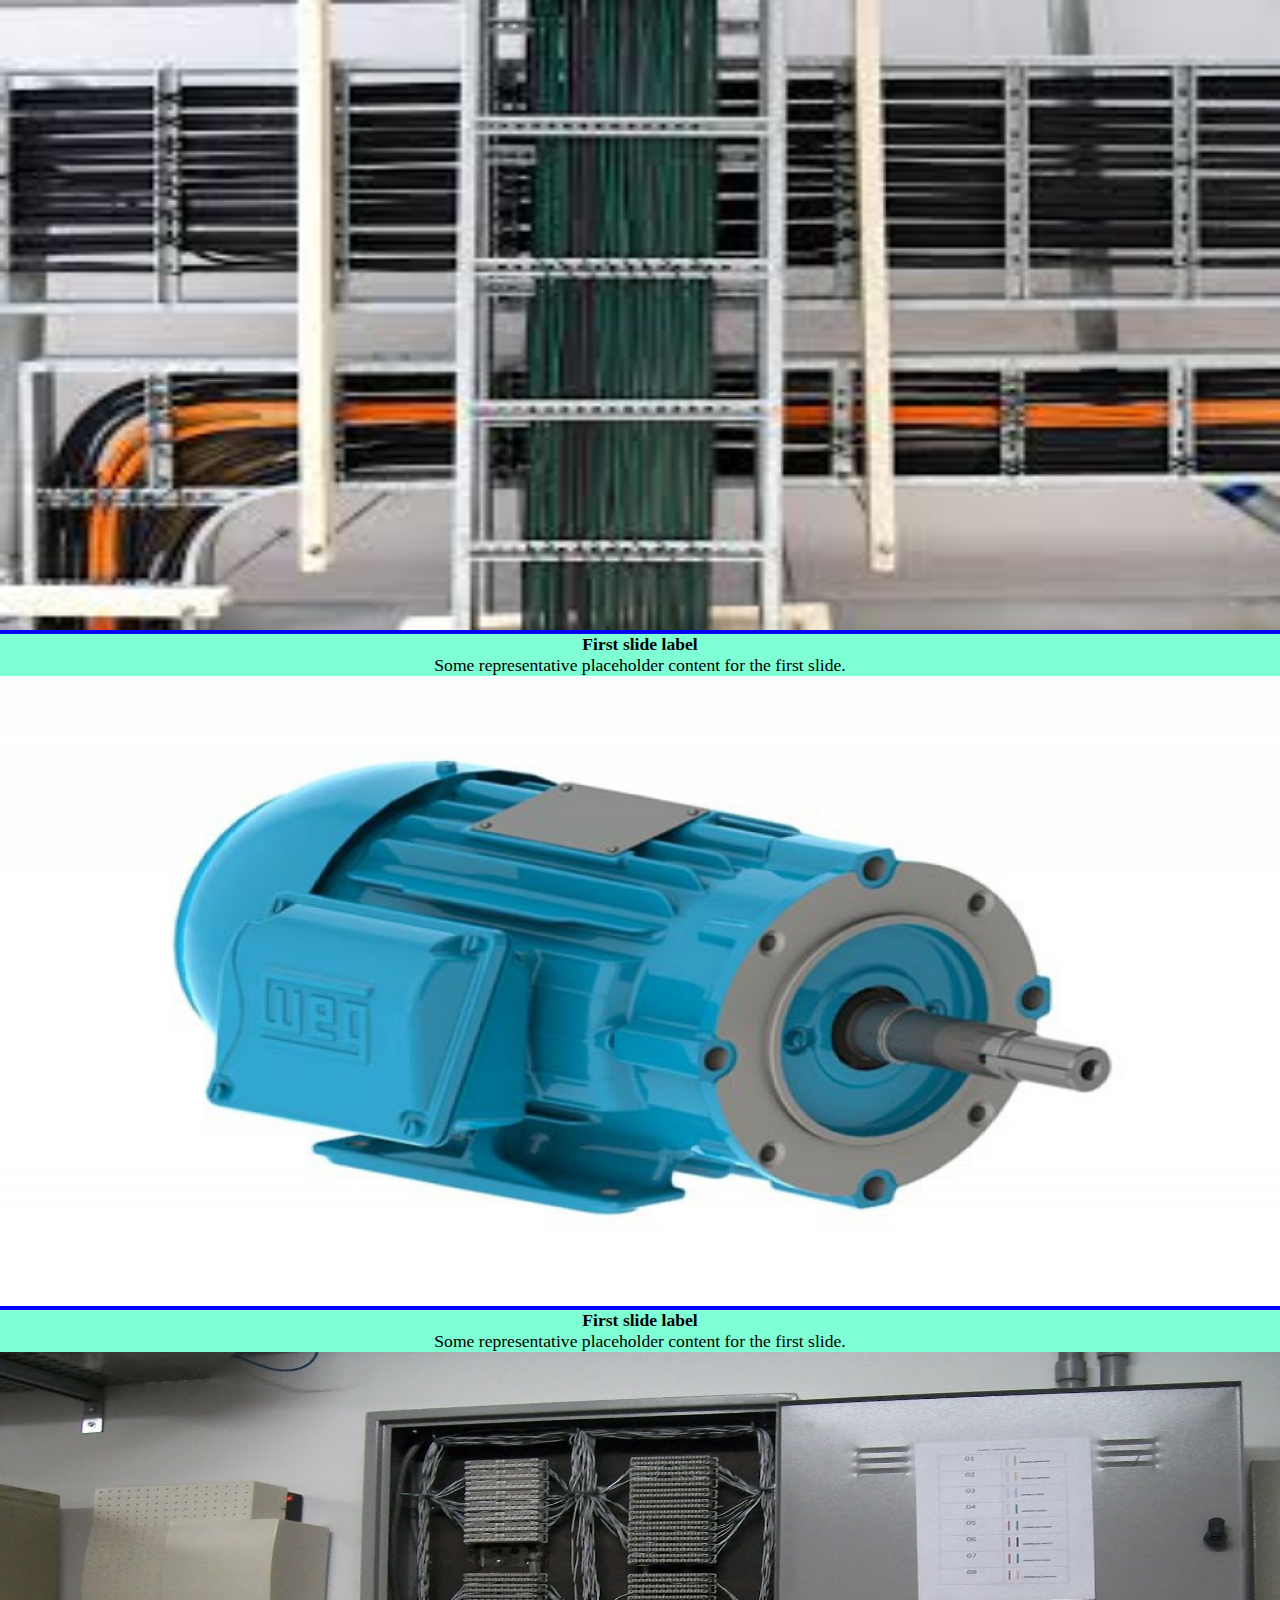
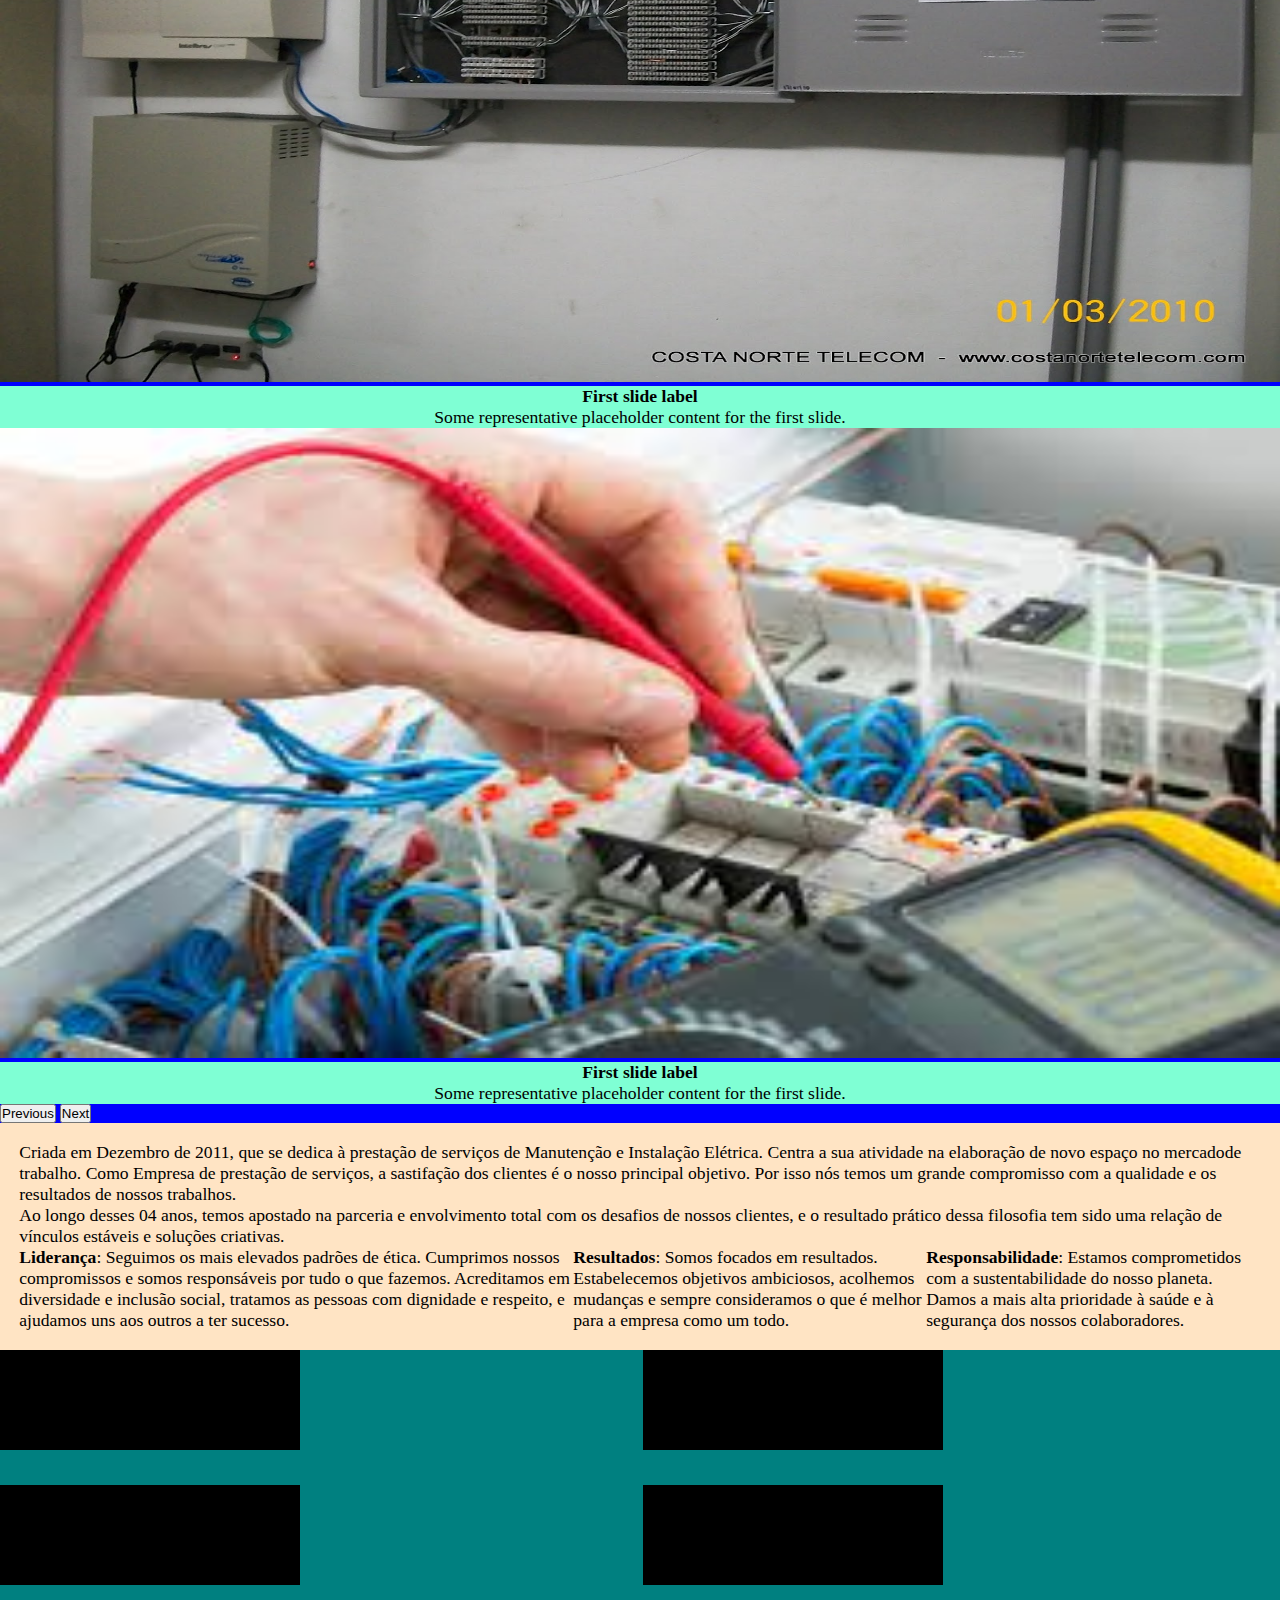
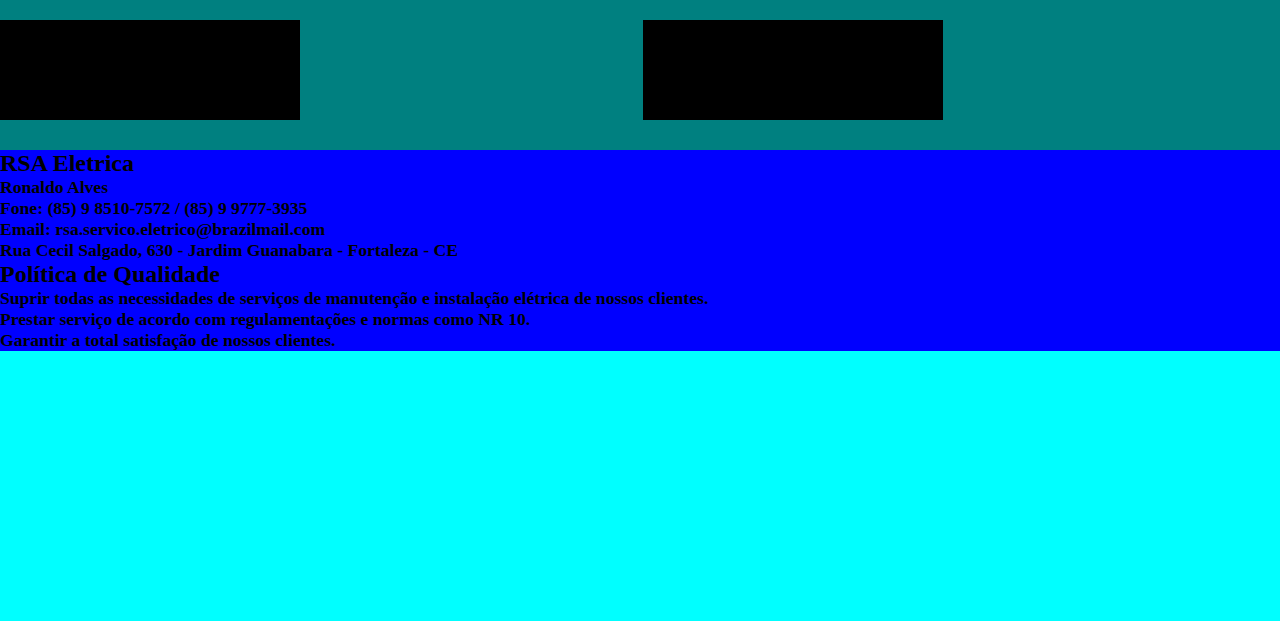
==== index.html @ d90d42c2 "Sessões 'quem nos somos' 'paineis de serviço' e 'sessão de contatos' criada" ====
<!DOCTYPE html>
<html lang="pt-BR">

<head>
    <meta charset="UTF-8">
    <meta name="viewport" content="width=device-width, initial-scale=1.0">
    <meta name="keywords" content="RSA Eletrica">

    <!--- LINK -->
    <link href="https://cdn.jsdelivr.net/npm/bootstrap@5.0.2/dist/css/bootstrap.min.css" rel="stylesheet"
        integrity="sha384-EVSTQN3/azprG1Anm3QDgpJLIm9Nao0Yz1ztcQTwFspd3yD65VohhpuuCOmLASjC" crossorigin="anonymous">
        <link rel="stylesheet" href="./sent/css/style.css">
    <title>RSA Eletrica</title>
</head>

<body>
    <!-- Parte do Cawan -->
    <header></header>

    <main class="main">
        <section id="carousel-main">
            <div id="carouselExampleControls" class="carousel slide" data-bs-ride="carousel">
                <div class="carousel-inner">
                    <div class="carousel-item active">
                        <img src="./imagens/infra estrutura.jpeg" alt="...">
                        <div class="caption-img">
                            <h5>First slide label</h5>
                            <p>Some representative placeholder content for the first slide.</p>
                        </div>
                    </div>
                    <div class="carousel-item">
                        <img src="./imagens/motor eletrico.jpg" alt="...">
                        <div class="caption-img">
                            <h5>First slide label</h5>
                            <p>Some representative placeholder content for the first slide.</p>
                        </div>
                    </div>
                    <div class="carousel-item">
                        <img src="./imagens/quadro de telefonia.jpg" alt="...">
                        <div class="caption-img">
                            <h5>First slide label</h5>
                            <p>Some representative placeholder content for the first slide.</p>
                        </div>
                    </div>
                    <div class="carousel-item">
                        <img src="./imagens/instalação.jpeg" alt="...">
                        <div class="caption-img">
                            <h5>First slide label</h5>
                            <p>Some representative placeholder content for the first slide.</p>
                        </div>
                    </div>
                </div>
                <button class="carousel-control-prev" type="button" data-bs-target="#carouselExampleControls"
                    data-bs-slide="prev">
                    <span class="carousel-control-prev-icon" aria-hidden="true"></span>
                    <span class="visually-hidden">Previous</span>
                </button>
                <button class="carousel-control-next" type="button" data-bs-target="#carouselExampleControls"
                    data-bs-slide="next">
                    <span class="carousel-control-next-icon" aria-hidden="true"></span>
                    <span class="visually-hidden">Next</span>
                </button>
            </div>
        </section>

        <section id="history-section">
            <div class="text-history">
                <p class="p">Criada em Dezembro de 2011, que se dedica à prestação de serviços de Manutenção e
                    Instalação Elétrica. Centra a sua atividade na elaboração de novo espaço no mercadode trabalho. Como
                    Empresa de prestação de serviços, a sastifação dos clientes é o nosso principal objetivo. Por isso
                    nós temos um grande compromisso com a qualidade e os resultados de nossos trabalhos.</p>
                <p class="p">Ao longo desses 04 anos, temos apostado na parceria e envolvimento total com os desafios de
                    nossos clientes, e o resultado prático dessa filosofia tem sido uma relação de vínculos estáveis e
                    soluções criativas.</p>
            </div>
            <div class="text-values">
                <p class="p"><b>Liderança</b>: Seguimos os mais elevados padrões de ética. Cumprimos nossos compromissos
                    e somos responsáveis por tudo o que fazemos. Acreditamos em diversidade e inclusão social, tratamos
                    as pessoas com dignidade e respeito, e ajudamos uns aos outros a ter sucesso.</p>
                <p class="p"><b>Resultados</b>: Somos focados em resultados. Estabelecemos objetivos ambiciosos,
                    acolhemos mudanças e sempre consideramos o que é melhor para a empresa como um todo.</p>
                <p class="p"><b>Responsabilidade</b>: Estamos comprometidos com a sustentabilidade do nosso planeta.
                    Damos a mais alta prioridade à saúde e à segurança dos nossos colaboradores.</p>
            </div>
        </section>

        <section id="section_services">
            <div class="grids">
                <div class="um"></div>
                <div class="dois"></div>
                <div class="tres"></div>
                <div class="quatro"></div>
                <div class="cinco"></div>
                <div class="seis"></div>
            </div>
        </section>

        <section id="section_contact">
            <div class="div_ceo">
                <h4 class="h4">RSA Eletrica</h4>
                <h5 class="h5">Ronaldo Alves</h5>
                <h5 class="h5">Fone: (85) 9 8510-7572 / (85) 9 9777-3935</h5>
                <h5 class="h5">Email: rsa.servico.eletrico@brazilmail.com</h5>
            </div>

            <div class="div_locale">
                <h5 class="h5">Rua Cecil Salgado, 630 - Jardim Guanabara - Fortaleza - CE</h5>
            </div>

            <div class="div_quality_term">
                <h4 class="h4">Política de Qualidade</h4>
                <h5 class="h5">Suprir todas as necessidades de serviços de manutenção e instalação elétrica de nossos clientes.</h5>
                <h5 class="h5">Prestar serviço de acordo com regulamentações e normas como NR 10.</h5>
                <h5 class="h5">Garantir a total satisfação de nossos clientes.</h5>
            </div>
        </section>

    </main>

    <footer></footer>
    <script src="https://cdn.jsdelivr.net/npm/bootstrap@5.0.2/dist/js/bootstrap.bundle.min.js"
        integrity="sha384-MrcW6ZMFYlzcLA8Nl+NtUVF0sA7MsXsP1UyJoMp4YLEuNSfAP+JcXn/tWtIaxVXM"
        crossorigin="anonymous"></script>
    <script src="./sent/js/setup.js"></script>
</body>

</html>
---- sent/css/style.css ----
*{
    padding: 0;
    margin: 0;
    box-sizing: border-box;
}

/* CSS GLOBAL */
h1{font-size: 4em;}
h2{font-size: 3em;}
h3{font-size: 2em;}
h4{font-size: 1.5em;}
h5{font-size: 1.1em;}
p{font-size: 1.1em;}

/* TAGS */

body{
    height: auto;
    background-color: blue;
}

.main{
    height: auto;
    width: 100%;

}

.main #carousel-main .carousel-item img{
    height: 70vh;
    width: 100%;
}

.main #carousel-main .carousel-item .caption-img{
    text-align: center;
    color: black;
    background-color: aquamarine;
}

.main #history-section{
    margin-top: 0,5%;
    padding: 1.5%;
    width: 100%;
    background-color: bisque;
}

.main #history-section .text-values{
    width: 100%;
    display: flex;
    flex-direction: row;

}

#section_services{
    width: 100%;
    display: flex;
    justify-content: center;
    align-items: center;
}

#section_services .grids{
    height: 400px;
    width: 100%;
    background-color: teal;
    display: grid;
    grid-gap: 5px;
    grid-template: repeat(2, auto) / repeat(2, auto);
}

#section_services div{
    height: 100px;
    width: 300px;
    background-color: black;
}

footer{
    height: 30vh;
    width: 100%;
    background-color: aqua;
}
/* ANIMAÇÃO */
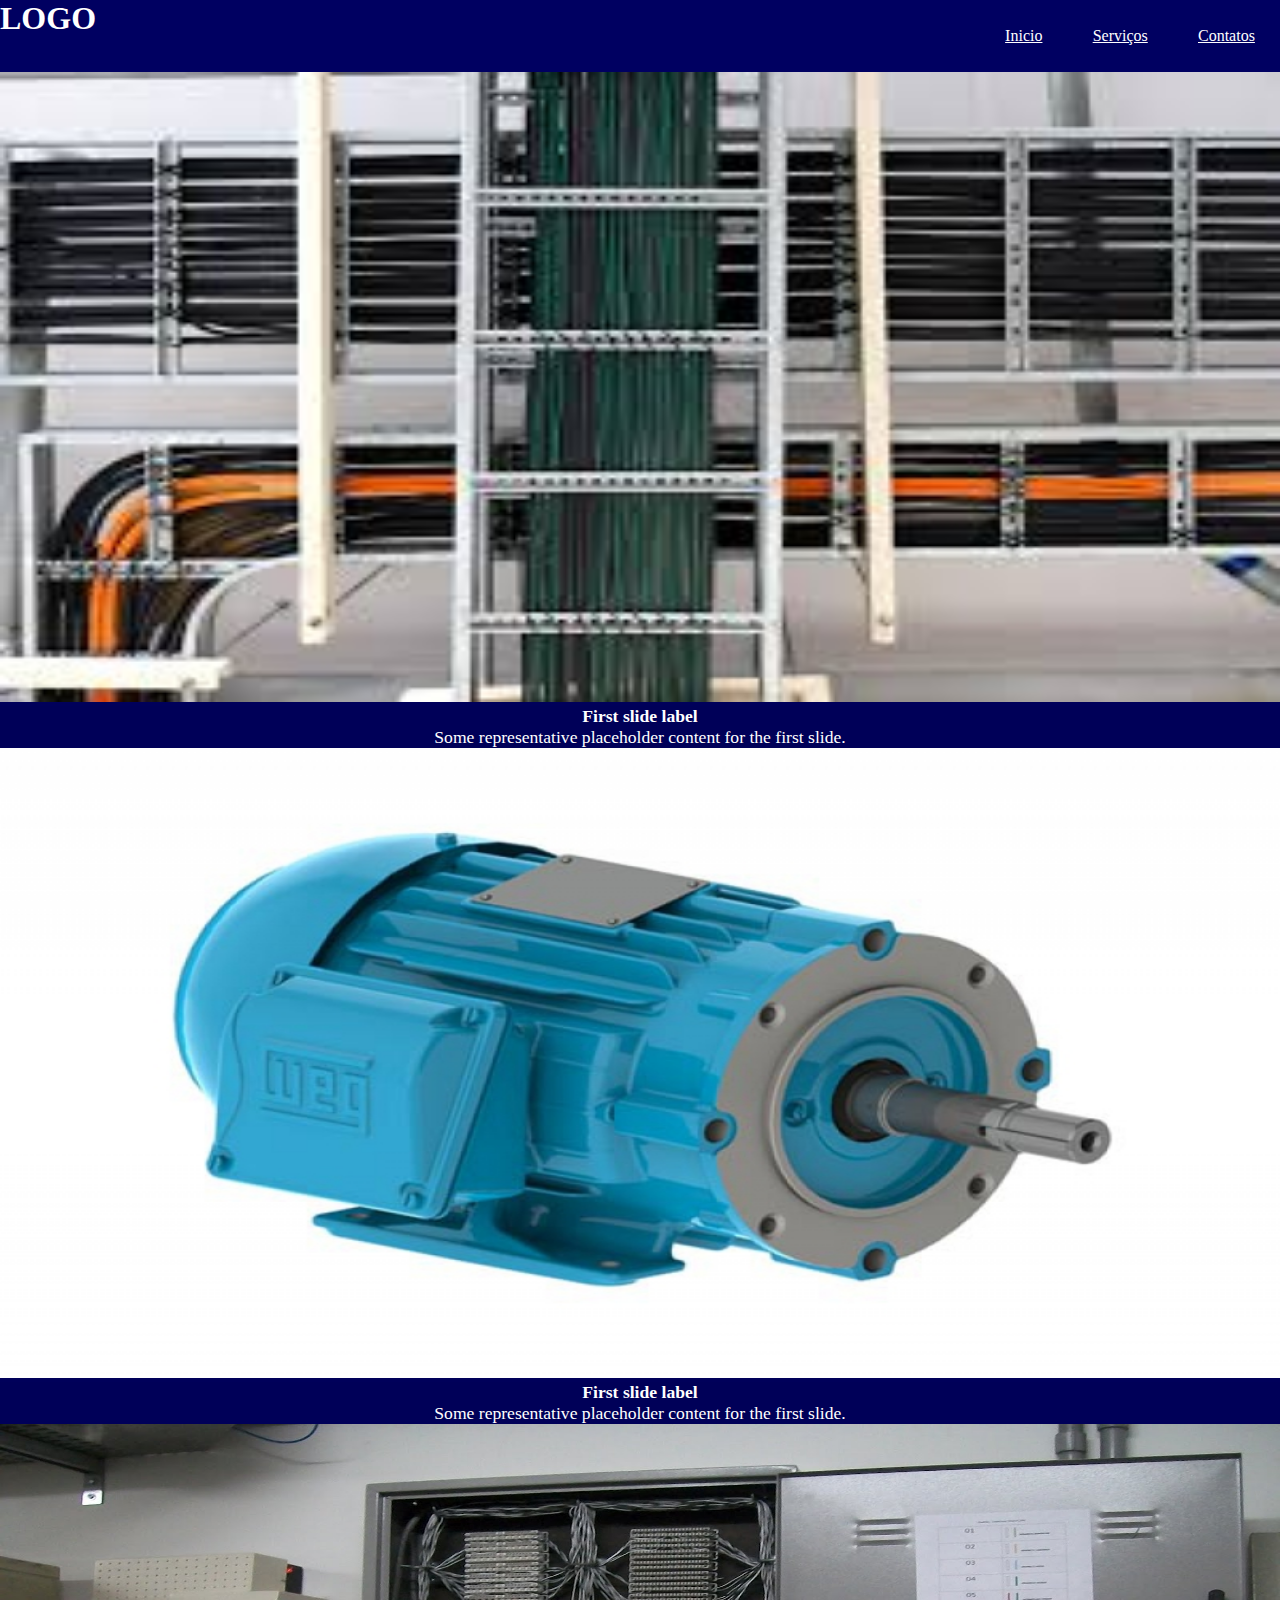
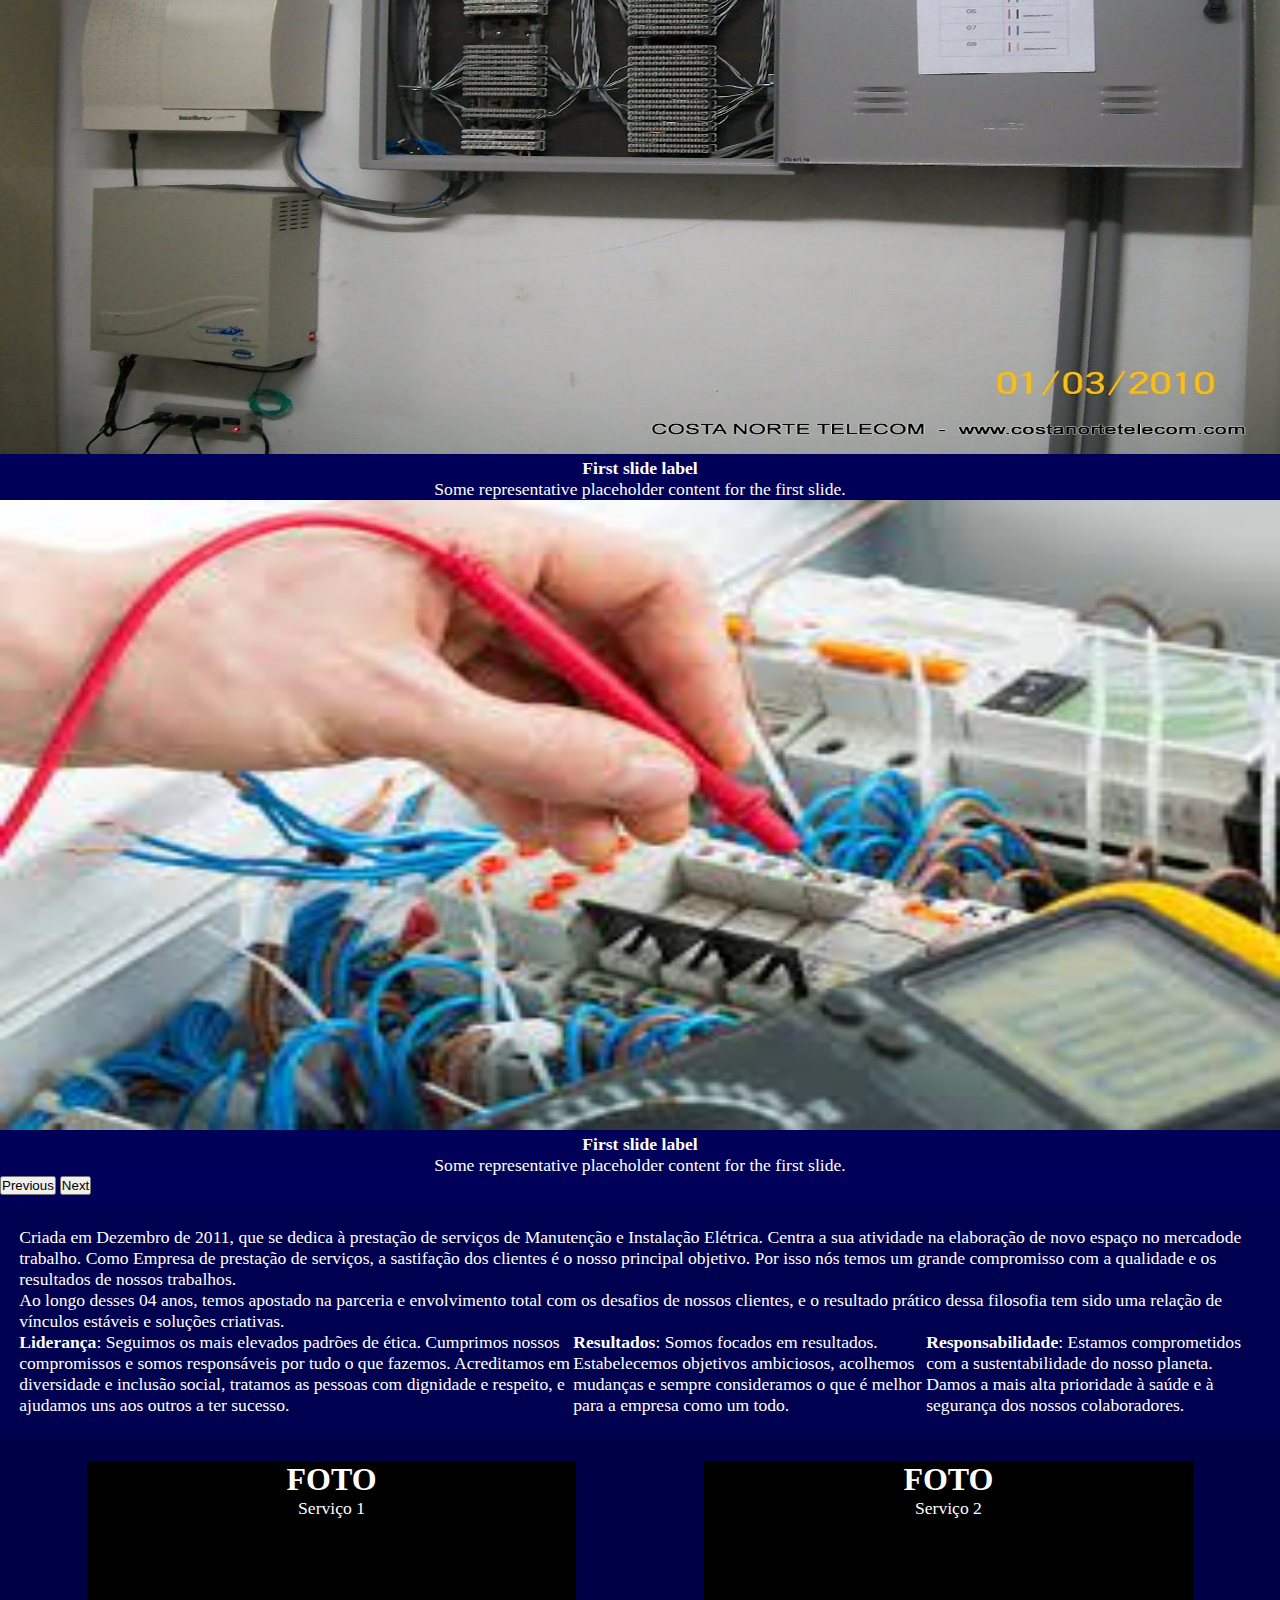
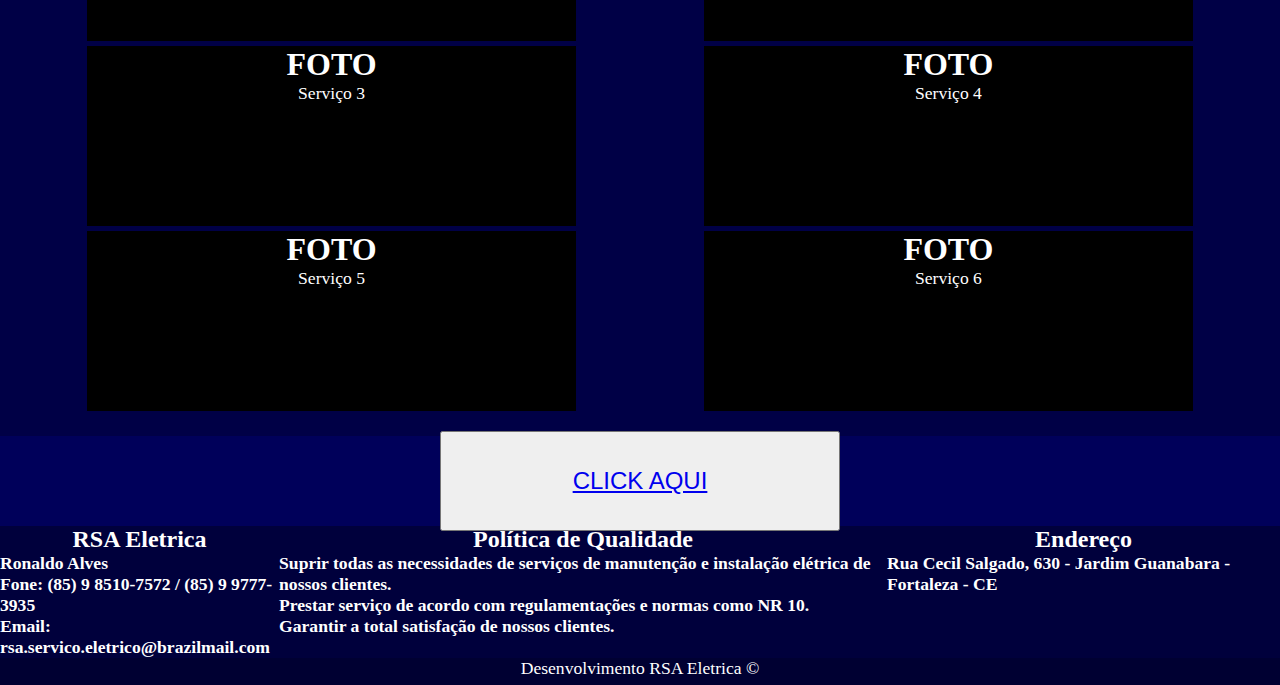
==== commit a2b5bbca: "Ajustes geral na pagina" ====
--- a/index.html
+++ b/index.html
@@ -15,9 +15,21 @@
 
 <body>
     <!-- Parte do Cawan -->
-    <header></header>
+    <header id="header">
+        <div class="header_div_logo">
+            <h3 class="h3">LOGO</h3>
+        </div>
 
-    <main class="main">
+        <div class="header_div_menu">
+            <ul class="header_ul">
+                <li class="header_ul_item"><a href="#history-section">Inicio</a></li>
+                <li class="header_ul_item"><a href="#section_services">Serviços</a></li>
+                <li class="header_ul_item"><a href="#section_contact">Contatos</a></li>
+            </ul>
+        </div>
+    </header>
+
+    <main class="main" id="main">
         <section id="carousel-main">
             <div id="carouselExampleControls" class="carousel slide" data-bs-ride="carousel">
                 <div class="carousel-inner">
@@ -86,13 +98,32 @@
 
         <section id="section_services">
             <div class="grids">
-                <div class="um"></div>
-                <div class="dois"></div>
-                <div class="tres"></div>
-                <div class="quatro"></div>
-                <div class="cinco"></div>
-                <div class="seis"></div>
+                <div class="um">
+                    <h3 class="h3">FOTO</h3>
+                    <p class="p">Serviço 1</p>
+                </div>
+                <div class="dois"><h3 class="h3">FOTO</h3>
+                    <p class="p">Serviço 2</p>
+                </div>
+                <div class="tres"><h3 class="h3">FOTO</h3>
+                    <p class="p">Serviço 3</p>
+                </div>
+                <div class="quatro"><h3 class="h3">FOTO</h3>
+                    <p class="p">Serviço 4</p>
+                </div>
+                <div class="cinco"><h3 class="h3">FOTO</h3>
+                    <p class="p">Serviço 5</p>
+                </div>
+                <div class="seis"><h3 class="h3">FOTO</h3>
+                    <p class="p">Serviço 6</p>
+                </div>
             </div>
+        </section>
+
+        <section id="section_link">
+            <button>
+                <a href="https://wa.me/qr/IDSHN46HBNL7C1">CLICK AQUI</a>
+            </button>
         </section>
 
         <section id="section_contact">
@@ -104,20 +135,24 @@
             </div>
 
             <div class="div_locale">
-                <h5 class="h5">Rua Cecil Salgado, 630 - Jardim Guanabara - Fortaleza - CE</h5>
-            </div>
-
-            <div class="div_quality_term">
                 <h4 class="h4">Política de Qualidade</h4>
                 <h5 class="h5">Suprir todas as necessidades de serviços de manutenção e instalação elétrica de nossos clientes.</h5>
                 <h5 class="h5">Prestar serviço de acordo com regulamentações e normas como NR 10.</h5>
                 <h5 class="h5">Garantir a total satisfação de nossos clientes.</h5>
+               
+            </div>
+
+            <div class="div_quality_term">
+                <h4 class="h4">Endereço</h4>
+                <h5 class="h5">Rua Cecil Salgado, 630 - Jardim Guanabara - Fortaleza - CE</h5>
             </div>
         </section>
 
     </main>
 
-    <footer></footer>
+    <footer>
+        <p>Desenvolvimento RSA Eletrica &#169;</p>
+    </footer>
     <script src="https://cdn.jsdelivr.net/npm/bootstrap@5.0.2/dist/js/bootstrap.bundle.min.js"
         integrity="sha384-MrcW6ZMFYlzcLA8Nl+NtUVF0sA7MsXsP1UyJoMp4YLEuNSfAP+JcXn/tWtIaxVXM"
         crossorigin="anonymous"></script>
--- a/sent/css/style.css
+++ b/sent/css/style.css
@@ -15,8 +15,36 @@
 /* TAGS */
 
 body{
+    width: 100%;
     height: auto;
-    background-color: blue;
+    background-color: rgb(0, 0, 90);
+    color: white;
+}
+
+#header{
+    width: 100%;
+    height: 8vh;
+    background-color: rgb(0, 0, 97);
+    display: flex;
+    flex-direction: row;
+    justify-content: space-between;
+}
+
+#header .header_div_logo{
+    width: 100%;
+}
+
+#header .header_div_menu .header_ul{
+    width: 300px;
+    height: 8vh;
+    display: flex;
+    justify-content: space-around;
+    align-items: center;
+    list-style: none;
+}
+
+#header .header_div_menu .header_ul a{
+    color: white;
 }
 
 .main{
@@ -32,15 +60,15 @@
 
 .main #carousel-main .carousel-item .caption-img{
     text-align: center;
-    color: black;
-    background-color: aquamarine;
+    color: white;
+    background-color: rgb(0, 0, 88);
 }
 
 .main #history-section{
-    margin-top: 0,5%;
+    margin-top: 1%;
     padding: 1.5%;
     width: 100%;
-    background-color: bisque;
+    background-color: rgb(0, 0, 80);
 }
 
 .main #history-section .text-values{
@@ -52,29 +80,72 @@
 
 #section_services{
     width: 100%;
+    height: auto;
+}
+
+#section_services .grids{
+    padding: 2%;
+    width: 100%;
+    height: auto;
+    background-color: rgb(0, 0, 70);
+    display: grid;
+    grid-gap: 5px;
+    grid-template: repeat(2, auto) / repeat(2, auto);
+    justify-items: center;
+    align-items: center;
+
+    transition: 0.9ms linear;
+}
+
+#section_services div{
+    height: 20vh;
+    width: 80%;
+    background-color: black;
+
+    text-align: center;
+    color: white;
+}
+
+#section_link{
+    width: 100%;
+    height: 10vh;
     display: flex;
     justify-content: center;
     align-items: center;
 }
 
-#section_services .grids{
-    height: 400px;
-    width: 100%;
-    background-color: teal;
-    display: grid;
-    grid-gap: 5px;
-    grid-template: repeat(2, auto) / repeat(2, auto);
+#section_link button{
+    width: 400px;
+    height: 100px;
+    font-size: 24px;
 }
 
-#section_services div{
-    height: 100px;
-    width: 300px;
-    background-color: black;
+#section_contact{
+    width: 100%;
+    display: flex;
+    flex-direction: row;
+    justify-content: space-around;
+    background-color: rgb(0, 0, 60);
+ 
+}
+
+#section_contact .h4{
+    text-align: center;
 }
 
 footer{
-    height: 30vh;
+    height: 3vh;
     width: 100%;
-    background-color: aqua;
+    background-color: rgb(0, 0, 50);
+
+    text-align: center;
 }
-/* ANIMAÇÃO */+
+
+
+/* ANIMAÇÃO */
+
+#section_services .grids div:hover{
+    transform: scale(1.1);
+    transition: 0.9ms linear;
+}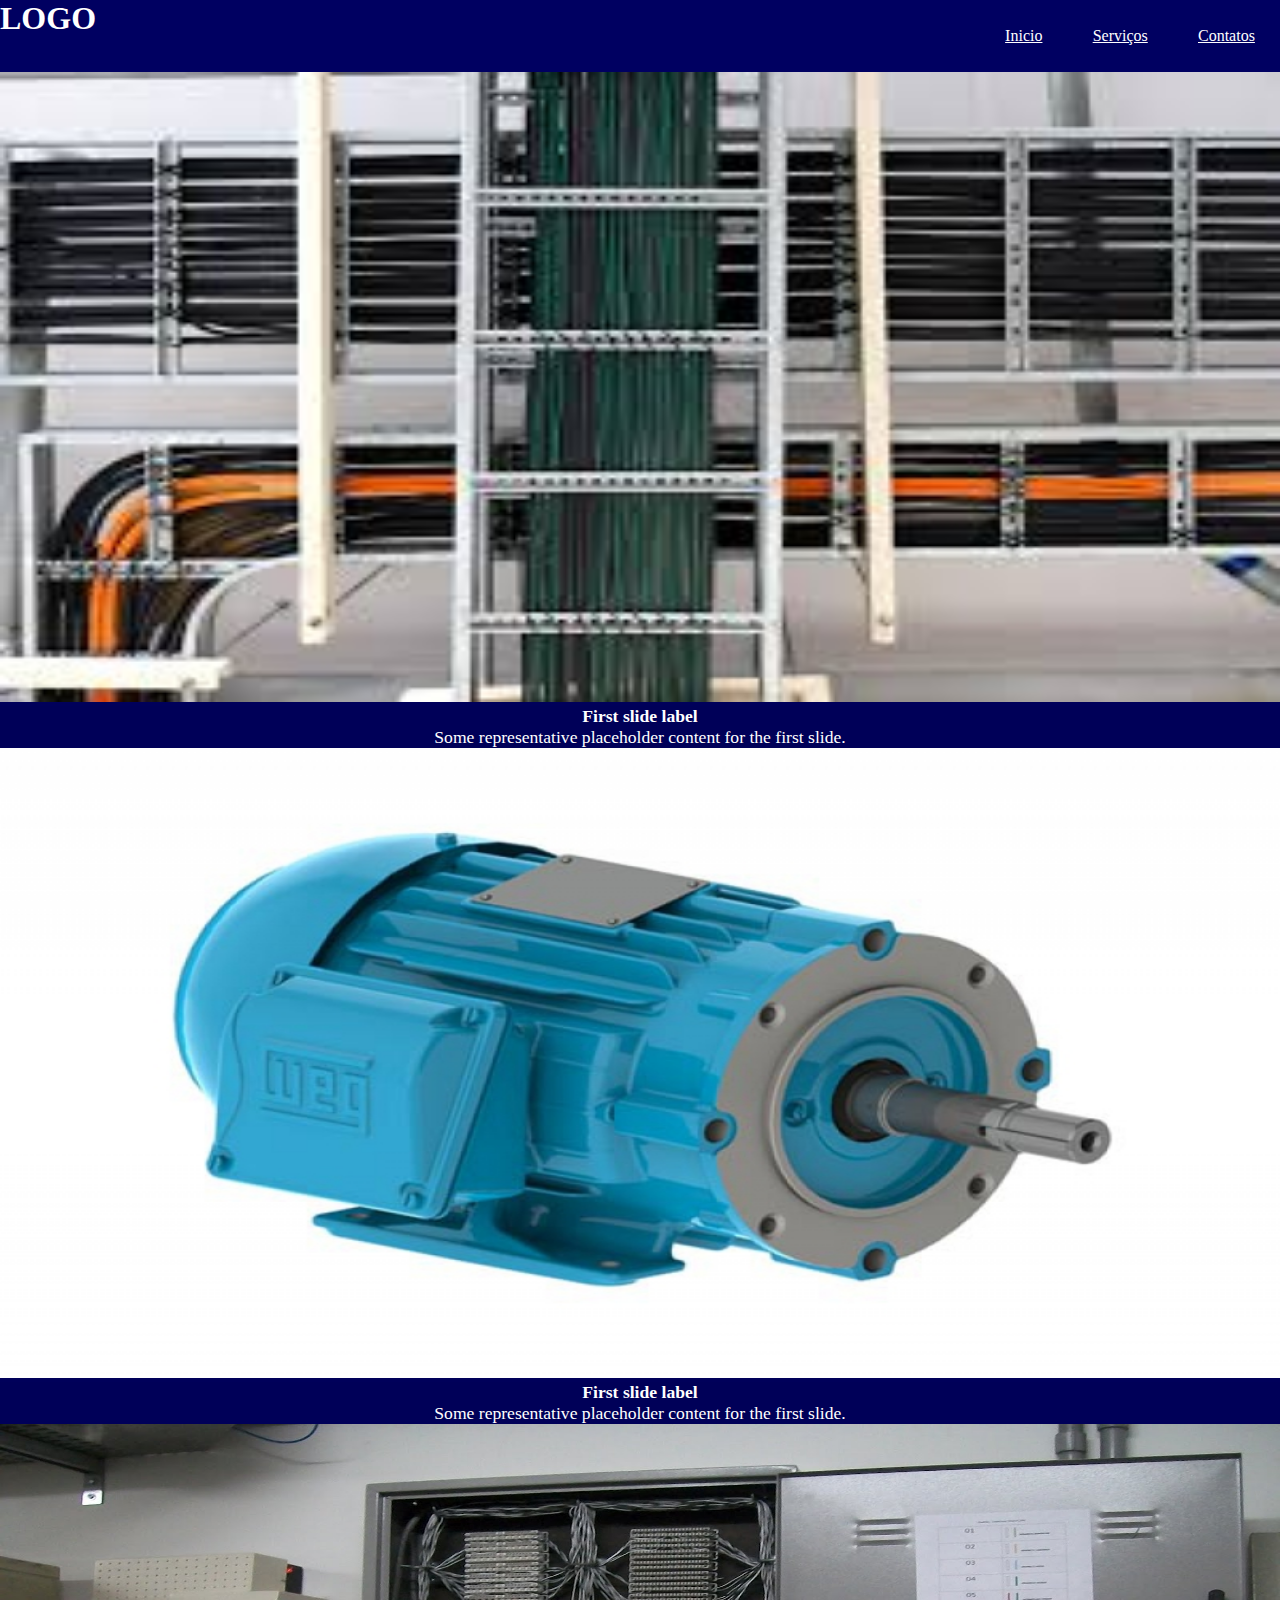
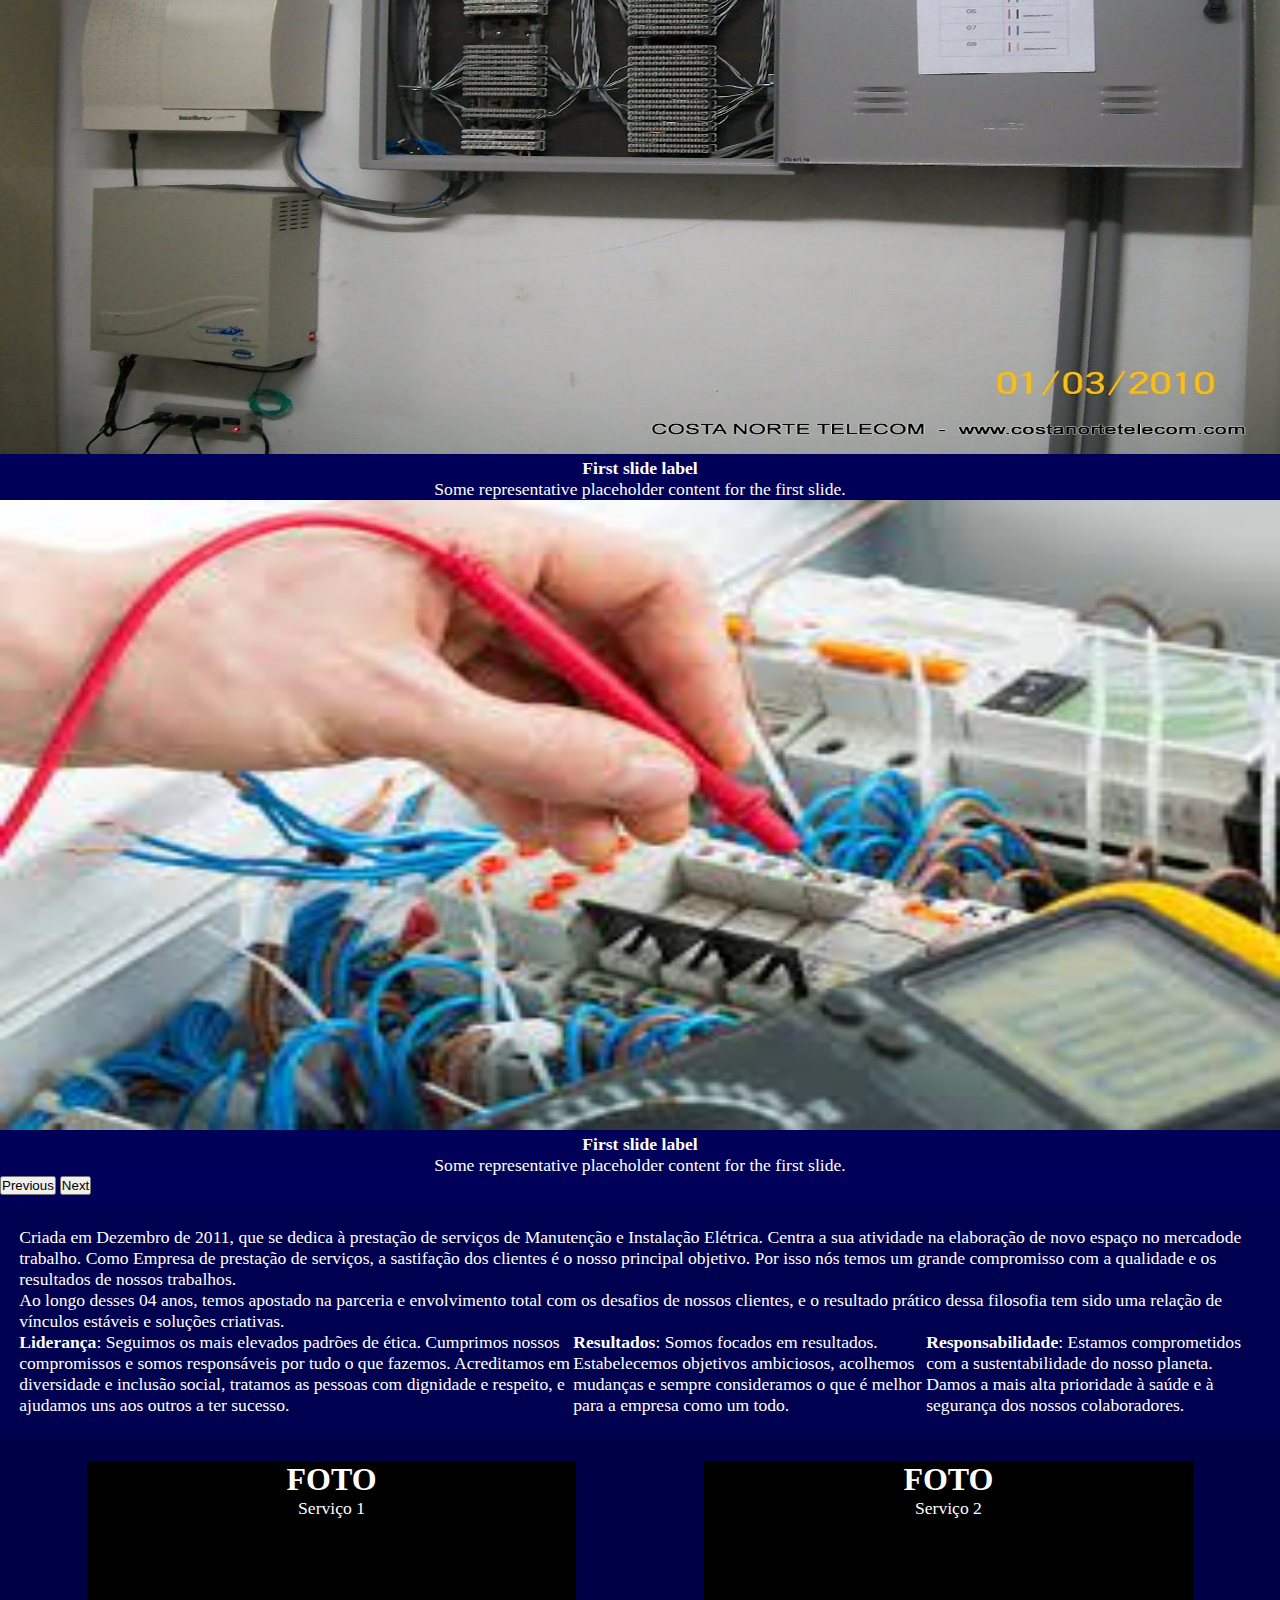
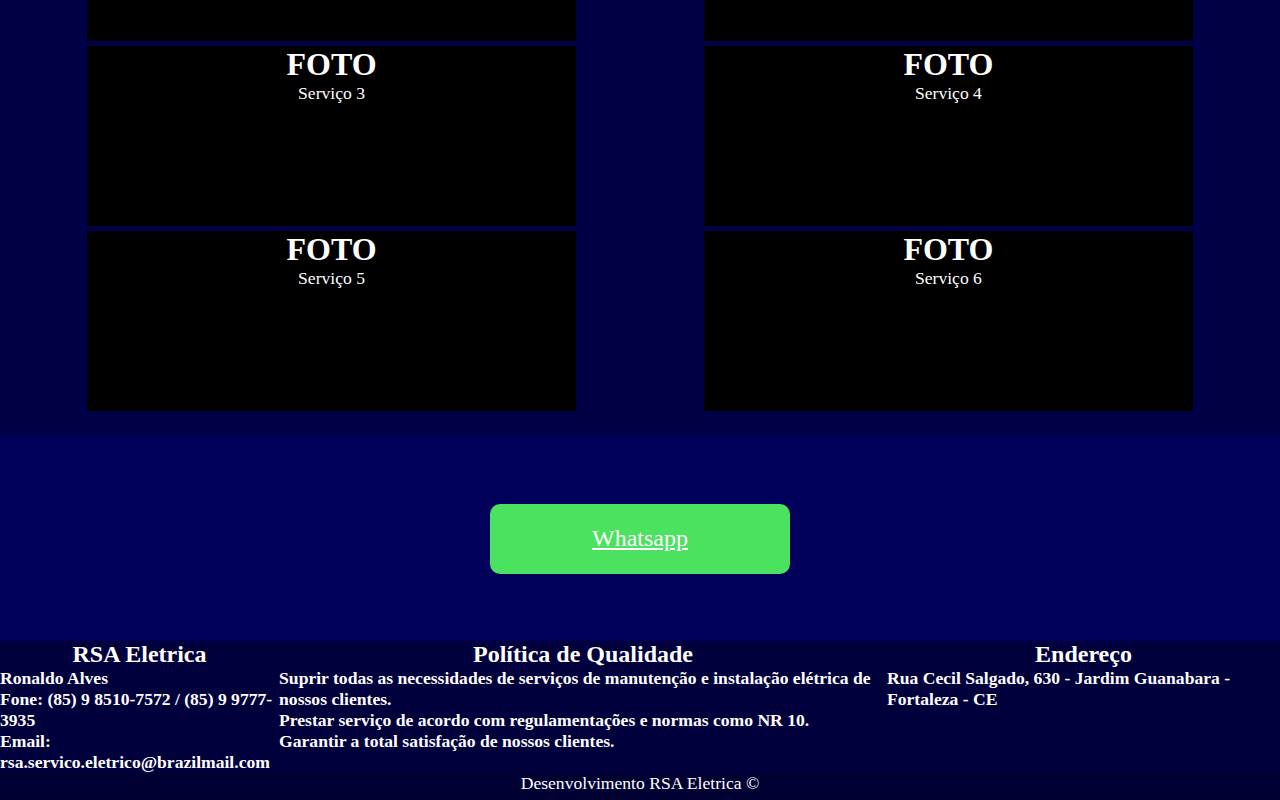
==== commit 8959f300: "Ajustes geral na pagina v1" ====
--- a/index.html
+++ b/index.html
@@ -121,9 +121,9 @@
         </section>
 
         <section id="section_link">
-            <button>
-                <a href="https://wa.me/qr/IDSHN46HBNL7C1">CLICK AQUI</a>
-            </button>
+            
+                <a href="https://wa.me/qr/IDSHN46HBNL7C1">Whatsapp</a>
+            
         </section>
 
         <section id="section_contact">
--- a/sent/css/style.css
+++ b/sent/css/style.css
@@ -107,6 +107,7 @@
 }
 
 #section_link{
+    padding: 8%;
     width: 100%;
     height: 10vh;
     display: flex;
@@ -114,10 +115,19 @@
     align-items: center;
 }
 
-#section_link button{
-    width: 400px;
-    height: 100px;
+
+#section_link a{
+    width: 300px;
+    height: 70px;
+    background-color: rgba(84, 255, 95, 0.885);
+    color: white;
     font-size: 24px;
+    display: flex;
+    justify-content: center;
+    align-items: center;
+
+    border-radius: 10px;
+    transition: 0.3s ease-in-out
 }
 
 #section_contact{
@@ -147,5 +157,11 @@
 
 #section_services .grids div:hover{
     transform: scale(1.1);
-    transition: 0.9ms linear;
+    transition: 0.9ms ease-in-out;
+}
+
+#section_link a:hover{
+    background-color: white;
+    color: rgba(84, 255, 95, 0.841);
+    font-weight: 600;
 }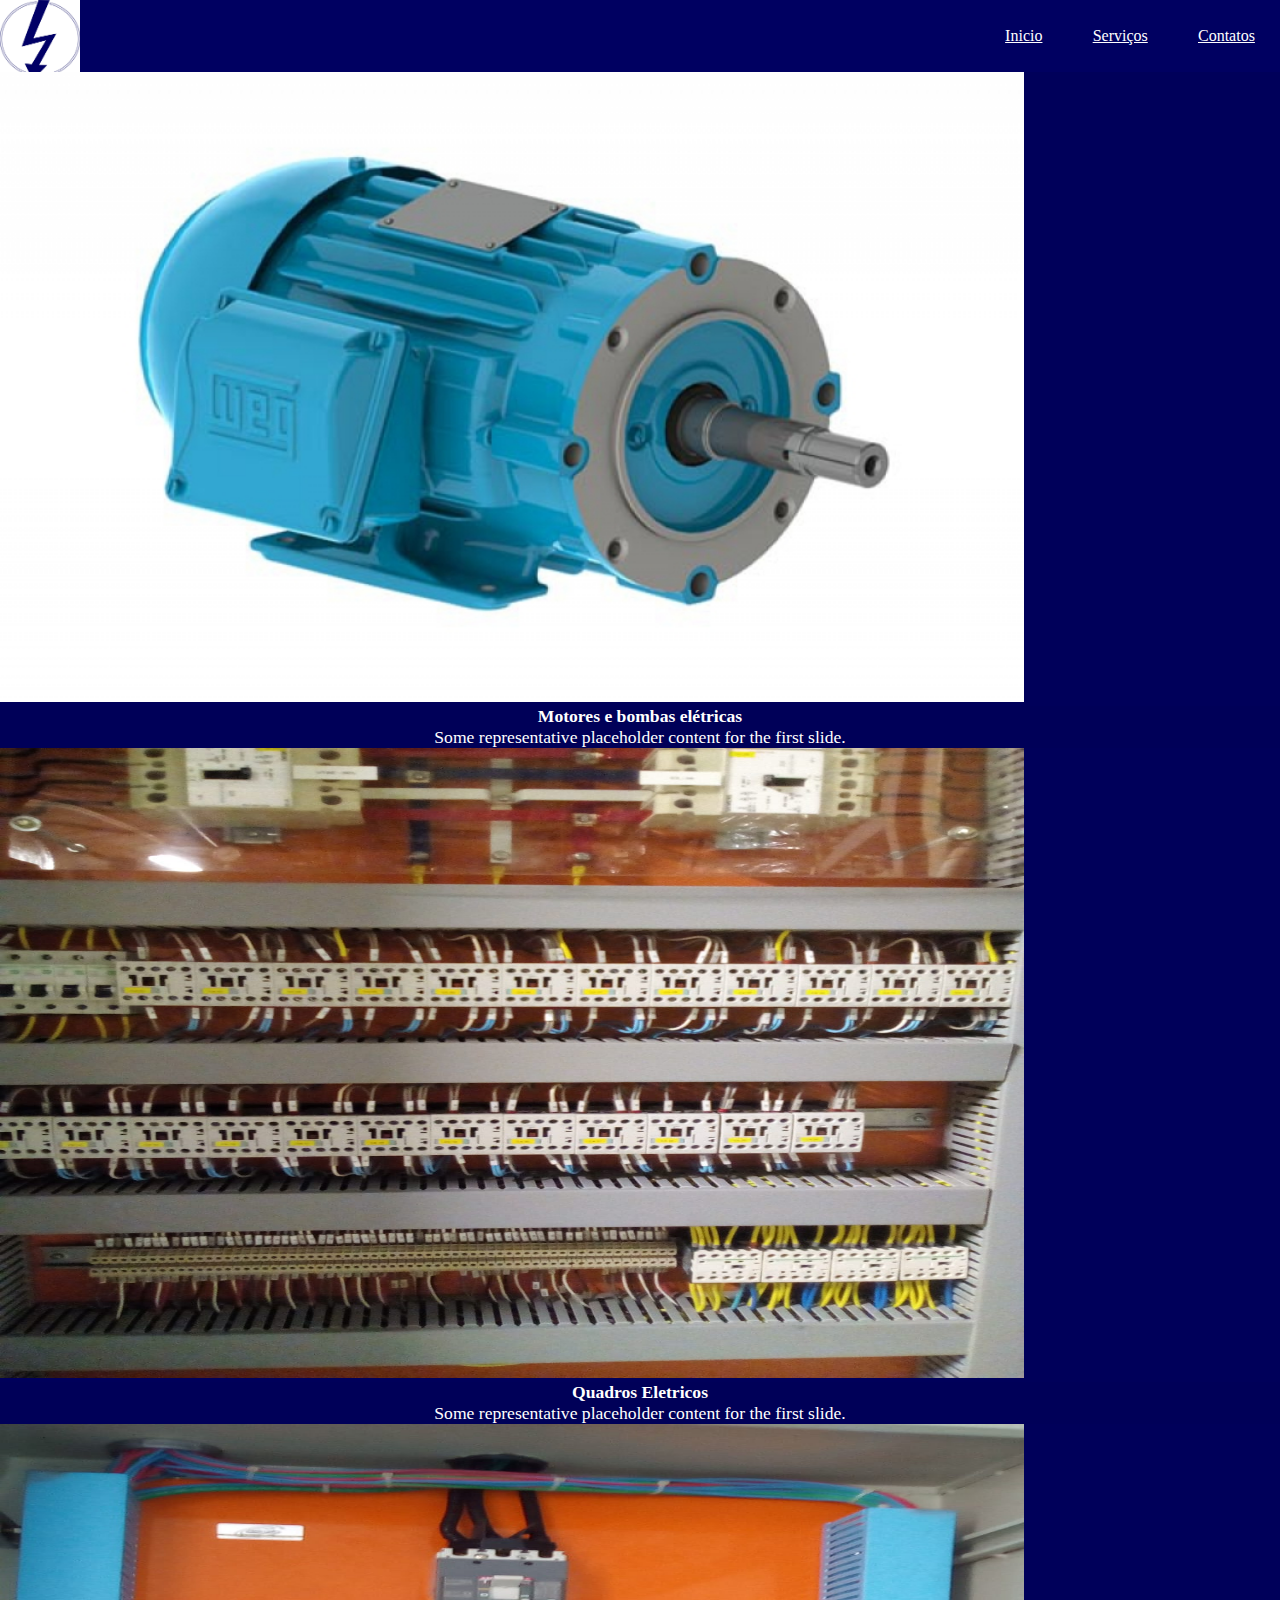
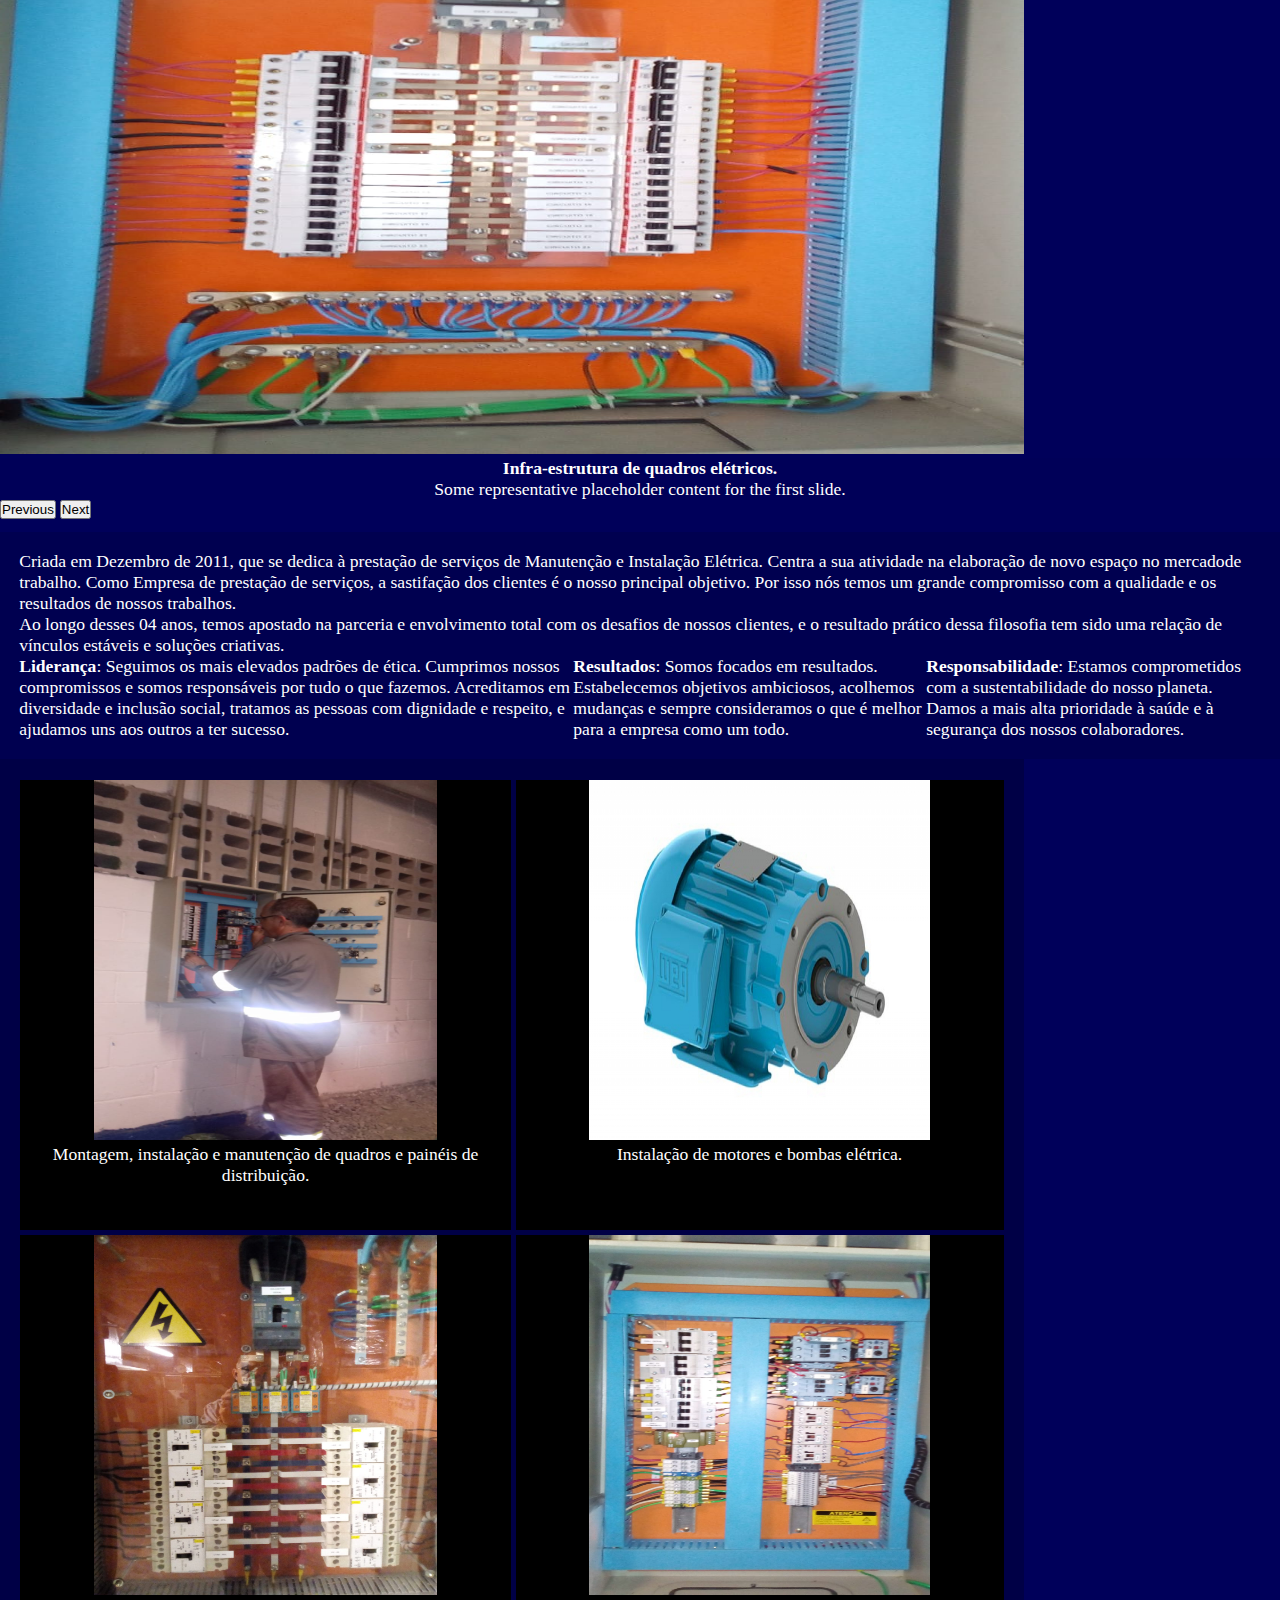
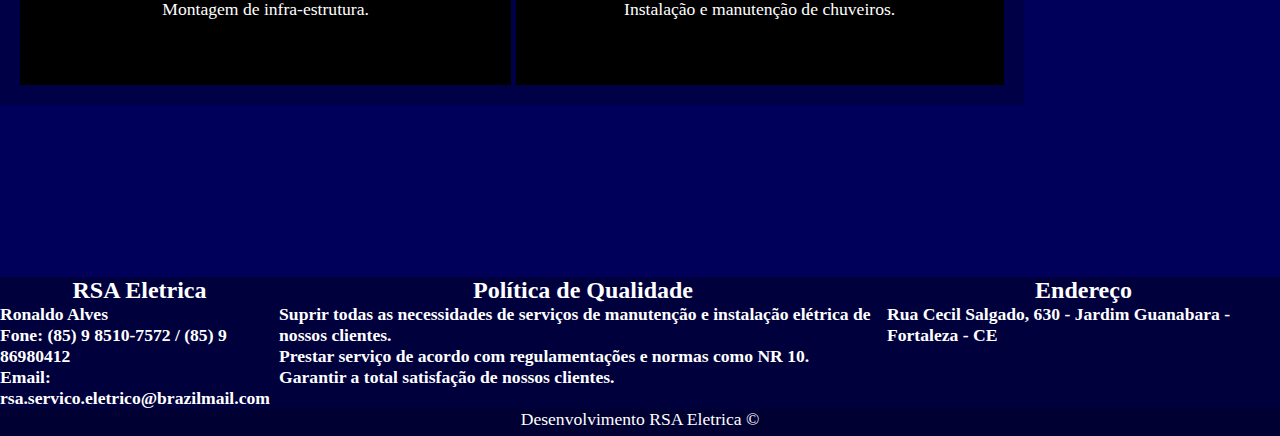
==== commit c48eaf06: "Adicionado fotos e inicio da responsividade" ====
--- a/index.html
+++ b/index.html
@@ -17,7 +17,7 @@
     <!-- Parte do Cawan -->
     <header id="header">
         <div class="header_div_logo">
-            <h3 class="h3">LOGO</h3>
+            <img src="./imagens/logo.png" class="header-logo" alt="">
         </div>
 
         <div class="header_div_menu">
@@ -34,30 +34,23 @@
             <div id="carouselExampleControls" class="carousel slide" data-bs-ride="carousel">
                 <div class="carousel-inner">
                     <div class="carousel-item active">
-                        <img src="./imagens/infra estrutura.jpeg" alt="...">
+                        <img src="./imagens/img6.jpg" alt="...">
                         <div class="caption-img">
-                            <h5>First slide label</h5>
+                            <h5>Motores e bombas elétricas</h5>
                             <p>Some representative placeholder content for the first slide.</p>
                         </div>
                     </div>
                     <div class="carousel-item">
-                        <img src="./imagens/motor eletrico.jpg" alt="...">
+                        <img src="./imagens/img4.jpg" alt="...">
                         <div class="caption-img">
-                            <h5>First slide label</h5>
+                            <h5>Quadros Eletricos</h5>
                             <p>Some representative placeholder content for the first slide.</p>
                         </div>
                     </div>
                     <div class="carousel-item">
-                        <img src="./imagens/quadro de telefonia.jpg" alt="...">
+                        <img src="./imagens/img3.jpg" alt="...">
                         <div class="caption-img">
-                            <h5>First slide label</h5>
-                            <p>Some representative placeholder content for the first slide.</p>
-                        </div>
-                    </div>
-                    <div class="carousel-item">
-                        <img src="./imagens/instalação.jpeg" alt="...">
-                        <div class="caption-img">
-                            <h5>First slide label</h5>
+                            <h5>Infra-estrutura de quadros elétricos.</h5>
                             <p>Some representative placeholder content for the first slide.</p>
                         </div>
                     </div>
@@ -99,30 +92,35 @@
         <section id="section_services">
             <div class="grids">
                 <div class="um">
-                    <h3 class="h3">FOTO</h3>
-                    <p class="p">Serviço 1</p>
+                    <img src="./imagens/img1.jpg" alt="">
+                    <div class="caption caption-img1">
+                        <p class="p">Montagem, instalação e manutenção de quadros e painéis de distribuição.</p>
+                    </div>
                 </div>
-                <div class="dois"><h3 class="h3">FOTO</h3>
-                    <p class="p">Serviço 2</p>
+                <div class="dois">
+                    <img src="./imagens/img6.jpg" alt="">
+                    <div class="caption caption-img6">
+                        <p class="p">Instalação de motores e bombas elétrica.</p>
+                    </div>
                 </div>
-                <div class="tres"><h3 class="h3">FOTO</h3>
-                    <p class="p">Serviço 3</p>
+                <div class="tres">
+                    <img src="./imagens/img5.jpg" alt="">
+                    <div class="caption caption-img5">
+                        <p class="p">Montagem de infra-estrutura.</p>
+                    </div>
                 </div>
-                <div class="quatro"><h3 class="h3">FOTO</h3>
-                    <p class="p">Serviço 4</p>
-                </div>
-                <div class="cinco"><h3 class="h3">FOTO</h3>
-                    <p class="p">Serviço 5</p>
-                </div>
-                <div class="seis"><h3 class="h3">FOTO</h3>
-                    <p class="p">Serviço 6</p>
+                <div class="quatro">
+                    <img src="./imagens/img2.jpg" alt="">
+                    <div class="caption caption-img2">
+                        <p class="p">Instalação e manutenção de chuveiros.</p>
+                    </div>
                 </div>
             </div>
         </section>
 
         <section id="section_link">
             
-                <a href="https://wa.me/qr/IDSHN46HBNL7C1">Whatsapp</a>
+
             
         </section>
 
@@ -130,7 +128,7 @@
             <div class="div_ceo">
                 <h4 class="h4">RSA Eletrica</h4>
                 <h5 class="h5">Ronaldo Alves</h5>
-                <h5 class="h5">Fone: (85) 9 8510-7572 / (85) 9 9777-3935</h5>
+                <h5 class="h5">Fone: (85) 9 8510-7572 / (85) 9 86980412</h5>
                 <h5 class="h5">Email: rsa.servico.eletrico@brazilmail.com</h5>
             </div>
 
--- a/sent/css/style.css
+++ b/sent/css/style.css
@@ -34,6 +34,11 @@
     width: 100%;
 }
 
+#header .header_div_logo .header-logo{
+    width: 80px;
+    height: 80px;
+}
+
 #header .header_div_menu .header_ul{
     width: 300px;
     height: 8vh;
@@ -55,7 +60,8 @@
 
 .main #carousel-main .carousel-item img{
     height: 70vh;
-    width: 100%;
+    width: 80%;
+
 }
 
 .main #carousel-main .carousel-item .caption-img{
@@ -91,14 +97,30 @@
     display: grid;
     grid-gap: 5px;
     grid-template: repeat(2, auto) / repeat(2, auto);
-    justify-items: center;
-    align-items: center;
-
-    transition: 0.9ms linear;
 }
 
 #section_services div{
-    height: 20vh;
+    height: 50vh;
+    width: 100%;
+    background-color: black;
+
+    text-align: center;
+    color: white;
+}
+
+#section_services .grids img{
+    width: 70%;
+    height: 40vh;
+}
+
+#section_services .grids .caption{
+    width: auto;
+    height: 20px;
+}
+
+
+#section_services {
+    height: 100vh;
     width: 80%;
     background-color: black;
 
@@ -118,7 +140,7 @@
 
 #section_link a{
     width: 300px;
-    height: 70px;
+    height: auto;
     background-color: rgba(84, 255, 95, 0.885);
     color: white;
     font-size: 24px;
@@ -131,6 +153,7 @@
 }
 
 #section_contact{
+    margin-top: 1%;
     width: 100%;
     display: flex;
     flex-direction: row;
@@ -155,13 +178,47 @@
 
 /* ANIMAÇÃO */
 
-#section_services .grids div:hover{
-    transform: scale(1.1);
-    transition: 0.9ms ease-in-out;
-}
-
-#section_link a:hover{
-    background-color: white;
-    color: rgba(84, 255, 95, 0.841);
-    font-weight: 600;
+
+
+@media (max-width: 750px) {
+    body{
+        width: 750px;
+    }
+
+    .main #carousel-main .carousel-item img{
+        height: 60vh;
+        width: 750px;
+    
+    }
+
+    #section_contact{
+        width: 70%;
+        flex-direction: column;
+
+     
+    }
+
+    #section_services .grids{
+        padding: 0;
+        width: 750px;
+    }
+
+    #section_link{
+        padding-top: 2%;
+        padding-bottom: 2%;
+        width: 750px;
+        height: 10vh;
+
+    }
+    
+    #section_contact h5{
+        font-size: 1em;
+     
+    }
+
+    footer{
+        height: 3vh;
+        width: 750px;
+ 
+    }
 }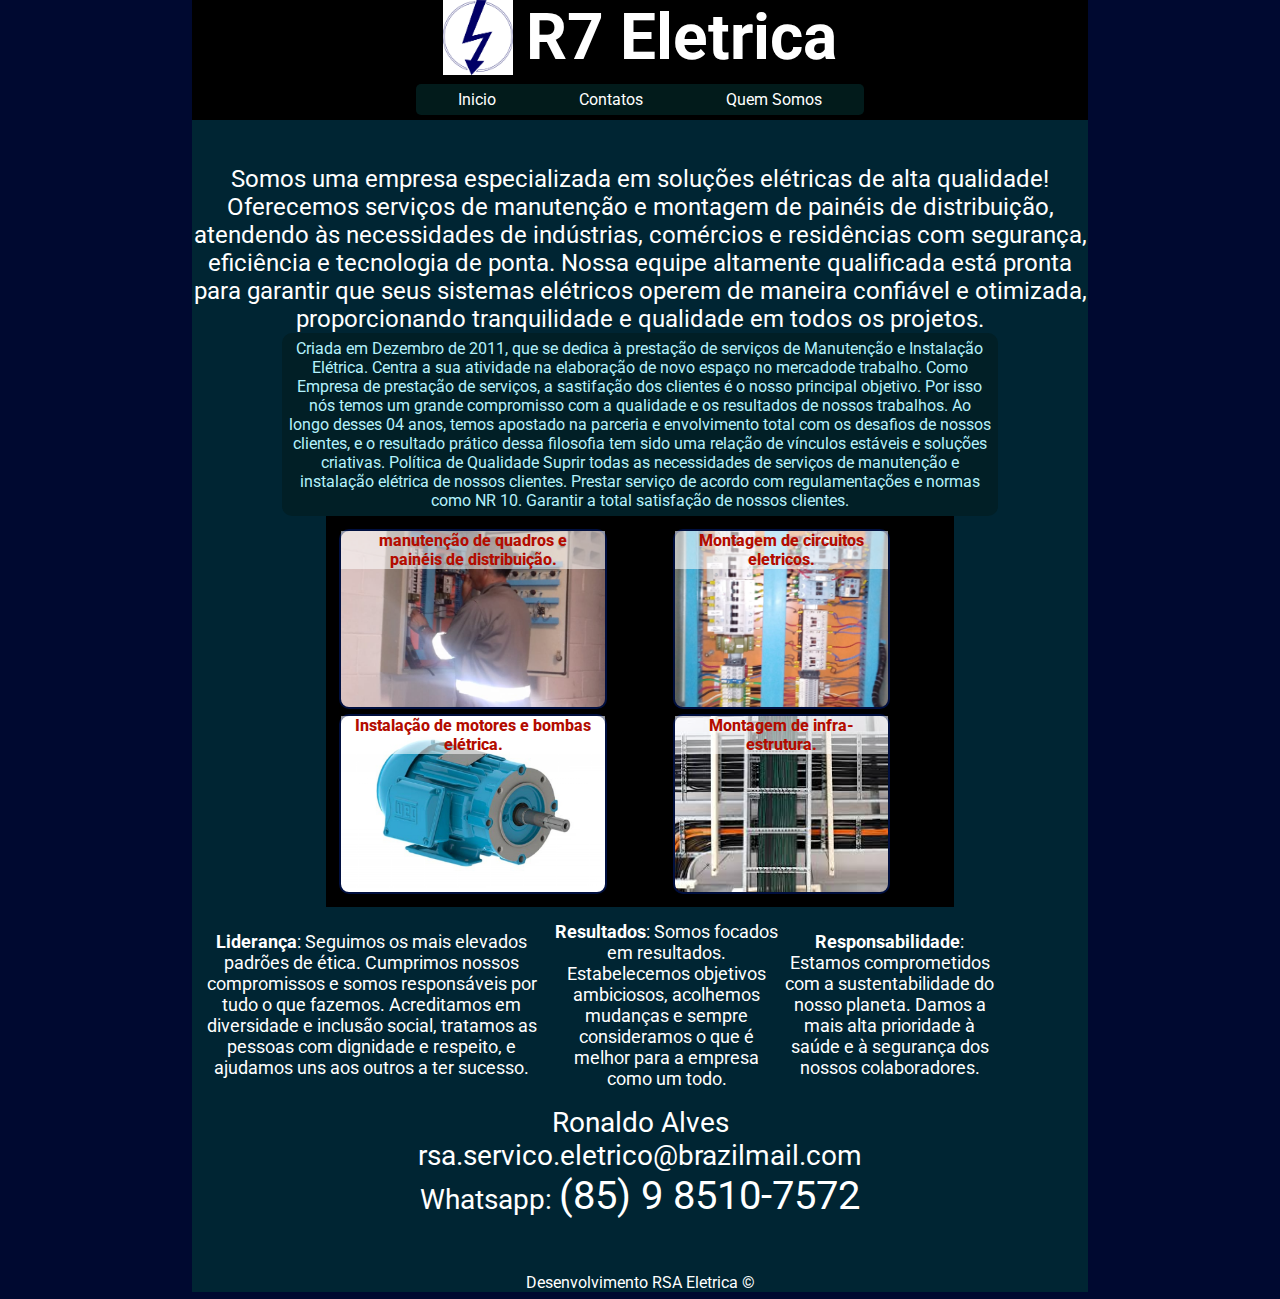
==== commit 067b0194: "REFORMULAÇÃO GERAL DE CODIGOS" ====
--- a/index.html
+++ b/index.html
@@ -4,157 +4,112 @@
 <head>
     <meta charset="UTF-8">
     <meta name="viewport" content="width=device-width, initial-scale=1.0">
-    <meta name="keywords" content="RSA Eletrica">
+    <link rel="stylesheet" href="./src/style.css">
 
-    <!--- LINK -->
-    <link href="https://cdn.jsdelivr.net/npm/bootstrap@5.0.2/dist/css/bootstrap.min.css" rel="stylesheet"
-        integrity="sha384-EVSTQN3/azprG1Anm3QDgpJLIm9Nao0Yz1ztcQTwFspd3yD65VohhpuuCOmLASjC" crossorigin="anonymous">
-        <link rel="stylesheet" href="./sent/css/style.css">
-    <title>RSA Eletrica</title>
+    <link rel="preconnect" href="https://fonts.googleapis.com">
+    <link rel="preconnect" href="https://fonts.gstatic.com" crossorigin>
+    <link
+        href="https://fonts.googleapis.com/css2?family=Roboto:ital,wght@0,100;0,300;0,400;0,500;0,700;0,900;1,100;1,300;1,400;1,500;1,700;1,900&display=swap"
+        rel="stylesheet">
+
+    <title>R7 Eletrica</title>
 </head>
 
 <body>
-    <!-- Parte do Cawan -->
-    <header id="header">
-        <div class="header_div_logo">
-            <img src="./imagens/logo.png" class="header-logo" alt="">
-        </div>
 
-        <div class="header_div_menu">
-            <ul class="header_ul">
-                <li class="header_ul_item"><a href="#history-section">Inicio</a></li>
-                <li class="header_ul_item"><a href="#section_services">Serviços</a></li>
-                <li class="header_ul_item"><a href="#section_contact">Contatos</a></li>
-            </ul>
-        </div>
-    </header>
-
-    <main class="main" id="main">
-        <section id="carousel-main">
-            <div id="carouselExampleControls" class="carousel slide" data-bs-ride="carousel">
-                <div class="carousel-inner">
-                    <div class="carousel-item active">
-                        <img src="./imagens/img6.jpg" alt="...">
-                        <div class="caption-img">
-                            <h5>Motores e bombas elétricas</h5>
-                            <p>Some representative placeholder content for the first slide.</p>
-                        </div>
-                    </div>
-                    <div class="carousel-item">
-                        <img src="./imagens/img4.jpg" alt="...">
-                        <div class="caption-img">
-                            <h5>Quadros Eletricos</h5>
-                            <p>Some representative placeholder content for the first slide.</p>
-                        </div>
-                    </div>
-                    <div class="carousel-item">
-                        <img src="./imagens/img3.jpg" alt="...">
-                        <div class="caption-img">
-                            <h5>Infra-estrutura de quadros elétricos.</h5>
-                            <p>Some representative placeholder content for the first slide.</p>
-                        </div>
-                    </div>
-                </div>
-                <button class="carousel-control-prev" type="button" data-bs-target="#carouselExampleControls"
-                    data-bs-slide="prev">
-                    <span class="carousel-control-prev-icon" aria-hidden="true"></span>
-                    <span class="visually-hidden">Previous</span>
-                </button>
-                <button class="carousel-control-next" type="button" data-bs-target="#carouselExampleControls"
-                    data-bs-slide="next">
-                    <span class="carousel-control-next-icon" aria-hidden="true"></span>
-                    <span class="visually-hidden">Next</span>
-                </button>
+    <main class="main-body">
+        <section class="div-header">
+            <div class="header-home">
+                <img src="./imagens/logo.png" alt="">
+                <h1 class="h1">R7 Eletrica</h1>
+            </div>
+            <div class="header-info">
+                <ul class="header-list-info">
+                    <li class="item-list">Inicio</li>
+                    <li class="item-list">Contatos</li>
+                    <li class="item-list" onclick="functionClickAbout()">Quem Somos</li>
+                </ul>
             </div>
         </section>
 
-        <section id="history-section">
-            <div class="text-history">
-                <p class="p">Criada em Dezembro de 2011, que se dedica à prestação de serviços de Manutenção e
-                    Instalação Elétrica. Centra a sua atividade na elaboração de novo espaço no mercadode trabalho. Como
-                    Empresa de prestação de serviços, a sastifação dos clientes é o nosso principal objetivo. Por isso
-                    nós temos um grande compromisso com a qualidade e os resultados de nossos trabalhos.</p>
-                <p class="p">Ao longo desses 04 anos, temos apostado na parceria e envolvimento total com os desafios de
-                    nossos clientes, e o resultado prático dessa filosofia tem sido uma relação de vínculos estáveis e
-                    soluções criativas.</p>
+        <section class="div-main">
+            <div class="main-intro">
+                <p class="h5">Somos uma empresa especializada em soluções elétricas de alta qualidade! Oferecemos
+                    serviços
+                    de manutenção e montagem de painéis de distribuição, atendendo às necessidades de indústrias,
+                    comércios e residências com segurança, eficiência e tecnologia de ponta. Nossa equipe altamente
+                    qualificada está pronta para garantir que seus sistemas elétricos operem de maneira confiável e
+                    otimizada, proporcionando tranquilidade e qualidade em todos os projetos.
+                </p>
+
+                <div class="div-span-about" id="div-span-about">
+                    <span class="span-about">
+                        Criada em Dezembro de 2011, que se dedica à prestação de serviços de Manutenção e Instalação
+                        Elétrica. Centra a sua atividade na elaboração de novo espaço no mercadode trabalho. Como
+                        Empresa de prestação de serviços, a sastifação dos clientes é o nosso principal objetivo. Por
+                        isso nós temos um grande compromisso com a qualidade e os resultados de nossos trabalhos.
+
+                        Ao longo desses 04 anos, temos apostado na parceria e envolvimento total com os desafios de
+                        nossos clientes, e o resultado prático dessa filosofia tem sido uma relação de vínculos estáveis
+                        e soluções criativas.
+                        Política de Qualidade
+                        Suprir todas as necessidades de serviços de manutenção e instalação elétrica de nossos clientes.
+                        Prestar serviço de acordo com regulamentações e normas como NR 10.
+                        Garantir a total satisfação de nossos clientes.
+                    </span>
+                </div>
+
             </div>
-            <div class="text-values">
-                <p class="p"><b>Liderança</b>: Seguimos os mais elevados padrões de ética. Cumprimos nossos compromissos
-                    e somos responsáveis por tudo o que fazemos. Acreditamos em diversidade e inclusão social, tratamos
-                    as pessoas com dignidade e respeito, e ajudamos uns aos outros a ter sucesso.</p>
-                <p class="p"><b>Resultados</b>: Somos focados em resultados. Estabelecemos objetivos ambiciosos,
-                    acolhemos mudanças e sempre consideramos o que é melhor para a empresa como um todo.</p>
-                <p class="p"><b>Responsabilidade</b>: Estamos comprometidos com a sustentabilidade do nosso planeta.
-                    Damos a mais alta prioridade à saúde e à segurança dos nossos colaboradores.</p>
-            </div>
-        </section>
-
-        <section id="section_services">
-            <div class="grids">
-                <div class="um">
-                    <img src="./imagens/img1.jpg" alt="">
-                    <div class="caption caption-img1">
-                        <p class="p">Montagem, instalação e manutenção de quadros e painéis de distribuição.</p>
+            <div class="main-grid-images-services">
+                <div class="grids-images">
+                    <div class="image-service img-service1">
+                        <p>manutenção de quadros e</p>
+                        <p>painéis de distribuição.</p>
                     </div>
-                </div>
-                <div class="dois">
-                    <img src="./imagens/img6.jpg" alt="">
-                    <div class="caption caption-img6">
-                        <p class="p">Instalação de motores e bombas elétrica.</p>
+                    <div class="image-service img-service2">
+                        <p>Montagem de circuitos eletricos.</p>
+                        <p></p>
                     </div>
-                </div>
-                <div class="tres">
-                    <img src="./imagens/img5.jpg" alt="">
-                    <div class="caption caption-img5">
-                        <p class="p">Montagem de infra-estrutura.</p>
+                    <div class="image-service img-service3">
+                        <p>Instalação de motores e bombas elétrica.</p>
+                        <p></p>
                     </div>
-                </div>
-                <div class="quatro">
-                    <img src="./imagens/img2.jpg" alt="">
-                    <div class="caption caption-img2">
-                        <p class="p">Instalação e manutenção de chuveiros.</p>
+                    <div class="image-service img-service4">
+                        <p>Montagem de infra-estrutura.</p>
+                        <p></p>
                     </div>
                 </div>
             </div>
+
+            <div class="div-main-body">
+                <div class="div-info info1">
+                    <p><strong>Liderança</strong>: Seguimos os mais elevados padrões de ética. Cumprimos nossos
+                        compromissos e somos
+                        responsáveis por tudo o que fazemos. Acreditamos em diversidade e inclusão social, tratamos as
+                        pessoas com dignidade e respeito, e ajudamos uns aos outros a ter sucesso.</p>
+                </div>
+
+                <div class="div-info info2">
+                    <p><strong>Resultados</strong>: Somos focados em resultados. Estabelecemos objetivos ambiciosos,
+                        acolhemos mudanças e sempre consideramos o que é melhor para a empresa como um todo.</p>
+                </div>
+
+                <div class="div-info info3">
+                    <p><strong>Responsabilidade</strong>: Estamos comprometidos com a sustentabilidade do nosso planeta.
+                        Damos a mais
+                        alta prioridade à saúde e à segurança dos nossos colaboradores.</p>
+                </div>
+            </div>
+            <div class="div-ceo div-whatsapp">Ronaldo Alves</div>
+            <div class="div-email div-whatsapp">rsa.servico.eletrico@brazilmail.com</div>
+            <div class="div-whatsapp">Whatsapp: <span>(85) 9 8510-7572</span></div>
         </section>
 
-        <section id="section_link">
-            
-
-            
+        <section class="div-footer">
+            <p>Desenvolvimento RSA Eletrica ©</p>
         </section>
-
-        <section id="section_contact">
-            <div class="div_ceo">
-                <h4 class="h4">RSA Eletrica</h4>
-                <h5 class="h5">Ronaldo Alves</h5>
-                <h5 class="h5">Fone: (85) 9 8510-7572 / (85) 9 86980412</h5>
-                <h5 class="h5">Email: rsa.servico.eletrico@brazilmail.com</h5>
-            </div>
-
-            <div class="div_locale">
-                <h4 class="h4">Política de Qualidade</h4>
-                <h5 class="h5">Suprir todas as necessidades de serviços de manutenção e instalação elétrica de nossos clientes.</h5>
-                <h5 class="h5">Prestar serviço de acordo com regulamentações e normas como NR 10.</h5>
-                <h5 class="h5">Garantir a total satisfação de nossos clientes.</h5>
-               
-            </div>
-
-            <div class="div_quality_term">
-                <h4 class="h4">Endereço</h4>
-                <h5 class="h5">Rua Cecil Salgado, 630 - Jardim Guanabara - Fortaleza - CE</h5>
-            </div>
-        </section>
-
     </main>
-
-    <footer>
-        <p>Desenvolvimento RSA Eletrica &#169;</p>
-    </footer>
-    <script src="https://cdn.jsdelivr.net/npm/bootstrap@5.0.2/dist/js/bootstrap.bundle.min.js"
-        integrity="sha384-MrcW6ZMFYlzcLA8Nl+NtUVF0sA7MsXsP1UyJoMp4YLEuNSfAP+JcXn/tWtIaxVXM"
-        crossorigin="anonymous"></script>
-    <script src="./sent/js/setup.js"></script>
+    <script src="./src/main.js"></script>
 </body>
 
 </html>--- a/src/style.css
+++ b/src/style.css
@@ -0,0 +1,271 @@
+*{
+    padding: 0;
+    margin: 0;
+    box-sizing: border-box;
+}
+
+.h1{font-size: 4.0em;}
+.h2{font-size: 3.5em;}
+.h3{font-size: 3.0em;}
+.h4{font-size: 2.5em;}
+.h5{font-size: 1.5em;}
+
+body{
+    background-color: rgb(0, 9, 48);
+    color: white;
+    font-size: 16px;
+    font-family: 'Roboto';
+}
+
+.main-body{
+    margin: 0 auto;
+    width: 70%;
+    height: auto;
+    background-color: rgb(0, 37, 51);
+}
+
+.div-header{
+    padding-bottom: 0.5%;
+    width: 100%;
+    height: auto;
+    background-color: black;
+
+    display: flex;
+    flex-direction:column;
+    justify-self: center;
+    align-items: center;
+}
+
+.header-home{
+    width: 100%;
+    text-align: center;
+
+    display: flex;
+    flex-direction: row;
+    justify-content: center;
+}
+
+.header-home img{
+    margin-right: 1.5%;
+    width: 70px;
+    height: auto;
+}
+
+.header-info{
+    margin-top: 1%;
+    width: 50%;
+    height: 3.5vh;
+    background-color: rgb(2, 27, 27);
+    border-radius: 5px;
+    display: flex;
+    align-items: center;
+
+}
+
+.header-list-info{
+    width: 100%;
+    display: flex;
+    justify-content: space-around;
+}
+
+.header-list-info .item-list{
+    list-style: none;
+    transition: 0.3s ease-in-out;
+}
+
+.header-list-info .item-list:hover{
+    color: rgb(106, 205, 241);
+    transform: scale(0.9);
+    cursor: pointer;
+}
+
+.div-main{
+    margin-bottom: 0.5%;
+    width: 100%;
+    height: auto;
+}
+
+.div-main .main-intro{
+    margin-top: 5%;
+    width: 100%;
+    text-align: center;
+    display: flex;
+    flex-direction: column;
+    justify-content: center;
+    align-items: center;
+}
+
+.div-span-about{
+    padding: 0.7%;
+    width: 80%;
+    height: auto;
+    color: rgb(180, 242, 253);
+    background-color: rgba(2, 27, 27, 0.548);
+    display: flex;
+    flex-direction: column;
+    justify-content: center;
+    align-items: center;
+    border-radius: 10px;
+}
+
+
+.div-main .main-grid-images-services{
+    width: 100%;
+    height: auto;
+    display: flex;
+    justify-content: center;
+    align-items: center;
+}
+
+.div-main .main-grid-images-services .grids-images{
+    padding: 1.2%;
+    width: 70%;
+    height: auto;
+    background-color: black;
+    display: grid;
+    grid-template: repeat(2, auto) / repeat(2, auto);
+    grid-auto-flow: row;
+ 
+}
+
+.main-grid-images-services .grids-images .image-service{
+    margin: 0.7%;
+    width: 80%;
+    height: 20vh;
+    background-position: center;
+    background-repeat: no-repeat;
+    background-size: cover;
+    border: 2px solid rgb(0, 15, 63);
+    border-radius: 10px;
+}
+
+.main-grid-images-services .grids-images .image-service p{
+    background-color: rgba(255, 255, 255, 0.555);
+    color: rgb(179, 12, 0);
+    text-align: center;
+    font-weight: 800;
+}
+
+.grids-images .img-service1{
+    background-image: url('../imagens/img1.jpg');
+}
+
+.grids-images .img-service2{
+    background-image: url('../imagens/img2.jpg');
+}
+
+.grids-images .img-service3{
+    background-image: url('../imagens/img6.jpg');
+
+}
+
+.grids-images .img-service4{
+    background-image: url('../imagens/infra\ estrutura.jpeg');
+}
+
+.main-grid-images-services .grids-images .image-service:hover{
+    transform: scale(0.98);
+}
+
+.paragraphy{
+    width: 70%;
+    height: auto;
+    text-align: center;
+
+}
+
+.div-main .div-main-body{
+    margin-top: 1.5%;
+    width: 90%;
+    height: auto;
+    text-align: center;
+    display: flex;
+    justify-content: space-evenly;
+    align-items: center;
+    flex-direction: row;
+}
+
+.div-main .div-main-body p{
+    font-size: 18px;
+}
+
+.div-ceo{
+    margin-top: 2%;
+}
+
+.div-whatsapp{
+    text-align: center;
+    font-size: 28px;
+}
+
+.div-whatsapp span{
+    font-size: 40px;
+}
+
+.div-footer{
+    margin-top: 6%;
+    margin-bottom: 0.8%;
+    width: 100%;
+    height: auto;
+    text-align: center;
+}
+
+
+@media (max-width: 1100px){
+    .div-span-about{
+        width: 50%;
+    }
+}
+
+
+@media (max-width: 700px){
+    .h5{font-size: 1.2em;}
+
+    .header-info{width: 80%;}
+
+    .main-grid-images-services .grids-images .image-service{
+        width: 100%;
+        height: 20vh;
+   }
+
+   .div-main .div-main-body{
+    width: 90%;
+    text-align: center;
+    display: flex;
+    flex-direction: column;
+    }
+
+    .paragraphy{
+        width: 90%;
+    }
+
+    .div-main .div-main-body p{
+        margin: 0.5%;
+        font-size: 15px;
+    }
+}
+
+@media (max-width: 500px){
+    .div-span-about{
+        width: 80%;
+    }
+}
+
+@media (max-width: 550px){
+    .h1{
+        font-size: 3.1em;
+    }
+}
+
+@media (max-width: 450px){
+    .h1{
+        font-size: 2em;
+    }
+
+    .header-home img{
+        margin-right: 5%;
+        width: 50px;
+        height: auto;
+    }
+
+}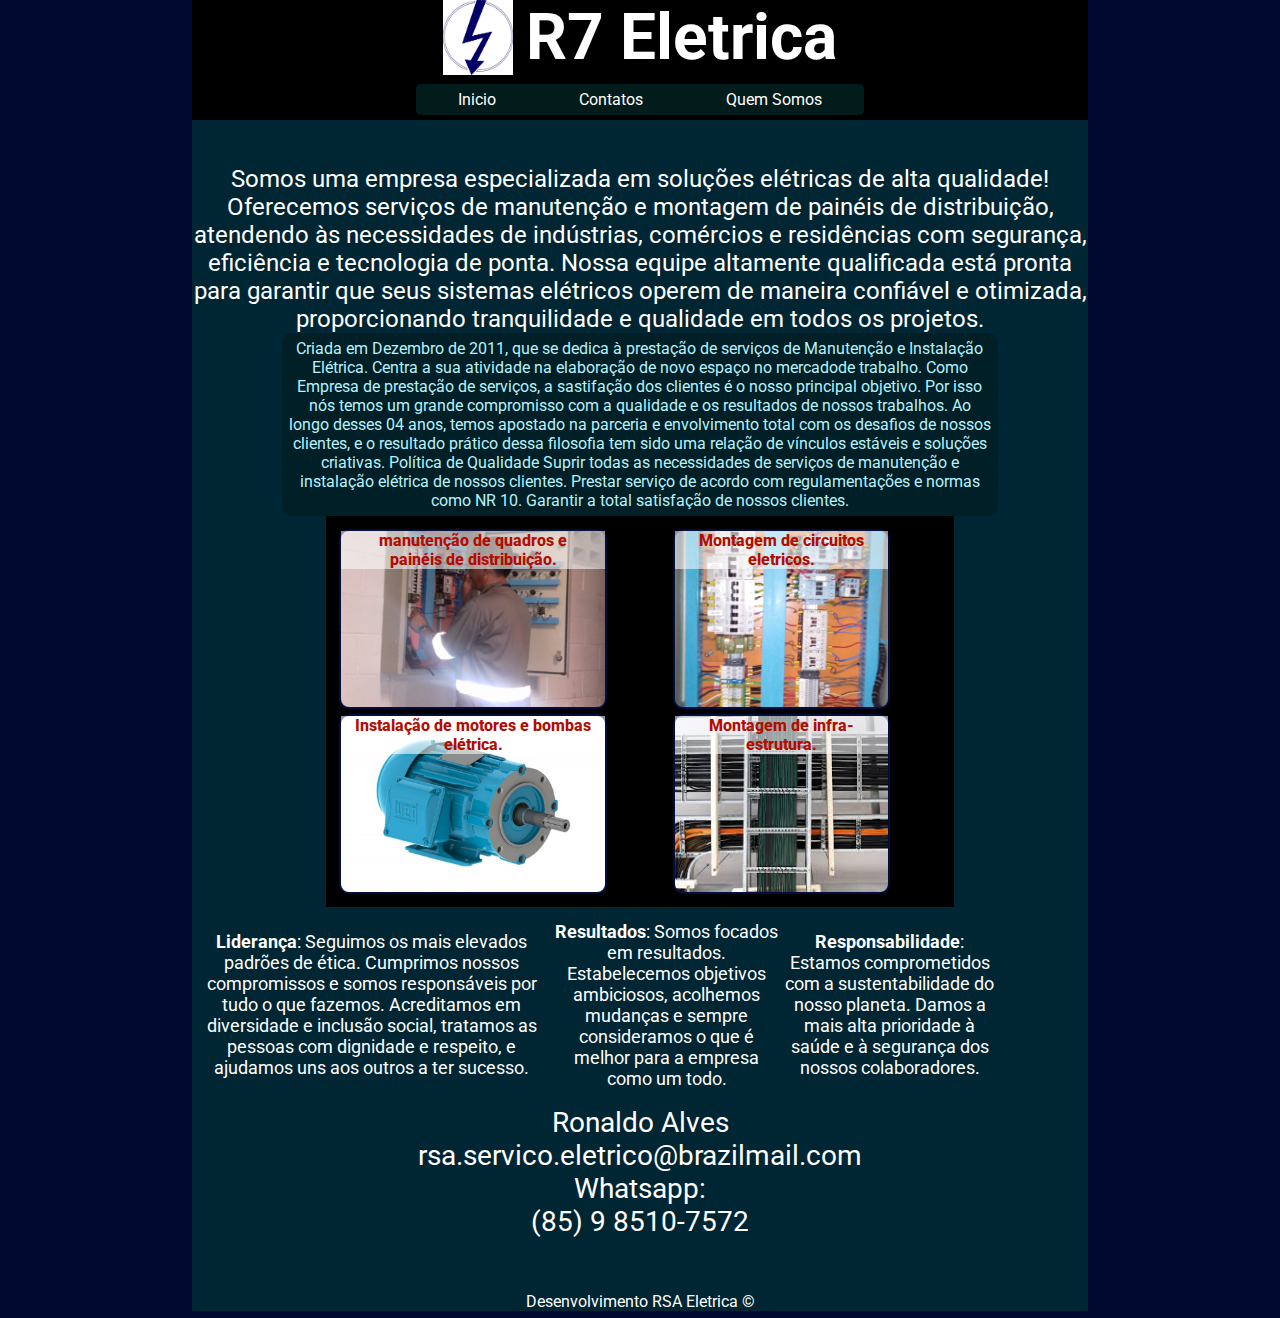
==== commit 70b18b7c: "modificação mediaquery span-whatsapp" ====
--- a/index.html
+++ b/index.html
@@ -102,7 +102,7 @@
             </div>
             <div class="div-ceo div-whatsapp">Ronaldo Alves</div>
             <div class="div-email div-whatsapp">rsa.servico.eletrico@brazilmail.com</div>
-            <div class="div-whatsapp">Whatsapp: <span>(85) 9 8510-7572</span></div>
+            <div class="div-whatsapp">Whatsapp: <p class="span-whatsapp">(85) 9 8510-7572</p></div>
         </section>
 
         <section class="div-footer">
--- a/src/style.css
+++ b/src/style.css
@@ -255,6 +255,15 @@
     .h1{
         font-size: 3.1em;
     }
+
+    .div-email{
+        font-size: 16px;
+    }
+
+    .span-whatsapp{
+        width: 100%;
+    }
+
 }
 
 @media (max-width: 450px){
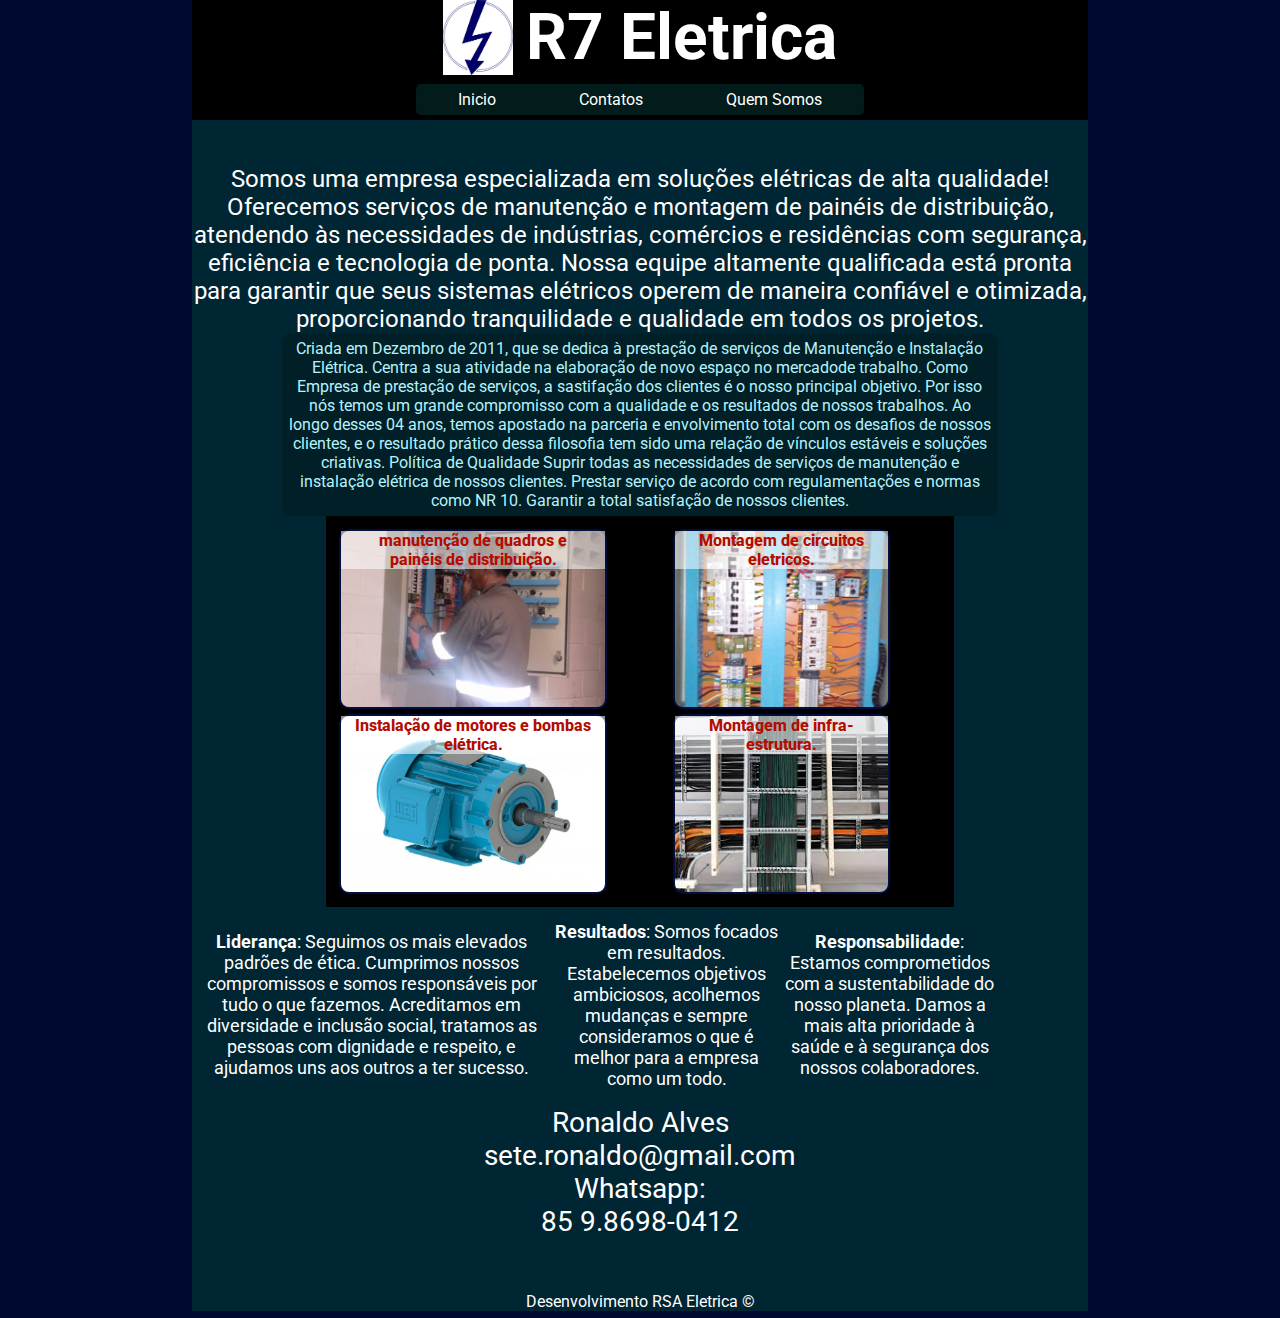
==== commit 539a55d6: "Alteração no numero e email" ====
--- a/index.html
+++ b/index.html
@@ -101,8 +101,8 @@
                 </div>
             </div>
             <div class="div-ceo div-whatsapp">Ronaldo Alves</div>
-            <div class="div-email div-whatsapp">rsa.servico.eletrico@brazilmail.com</div>
-            <div class="div-whatsapp">Whatsapp: <p class="span-whatsapp">(85) 9 8510-7572</p></div>
+            <div class="div-email div-whatsapp">sete.ronaldo@gmail.com</div>
+            <div class="div-whatsapp">Whatsapp: <p class="span-whatsapp">85 9.8698-0412</p></div>
         </section>
 
         <section class="div-footer">
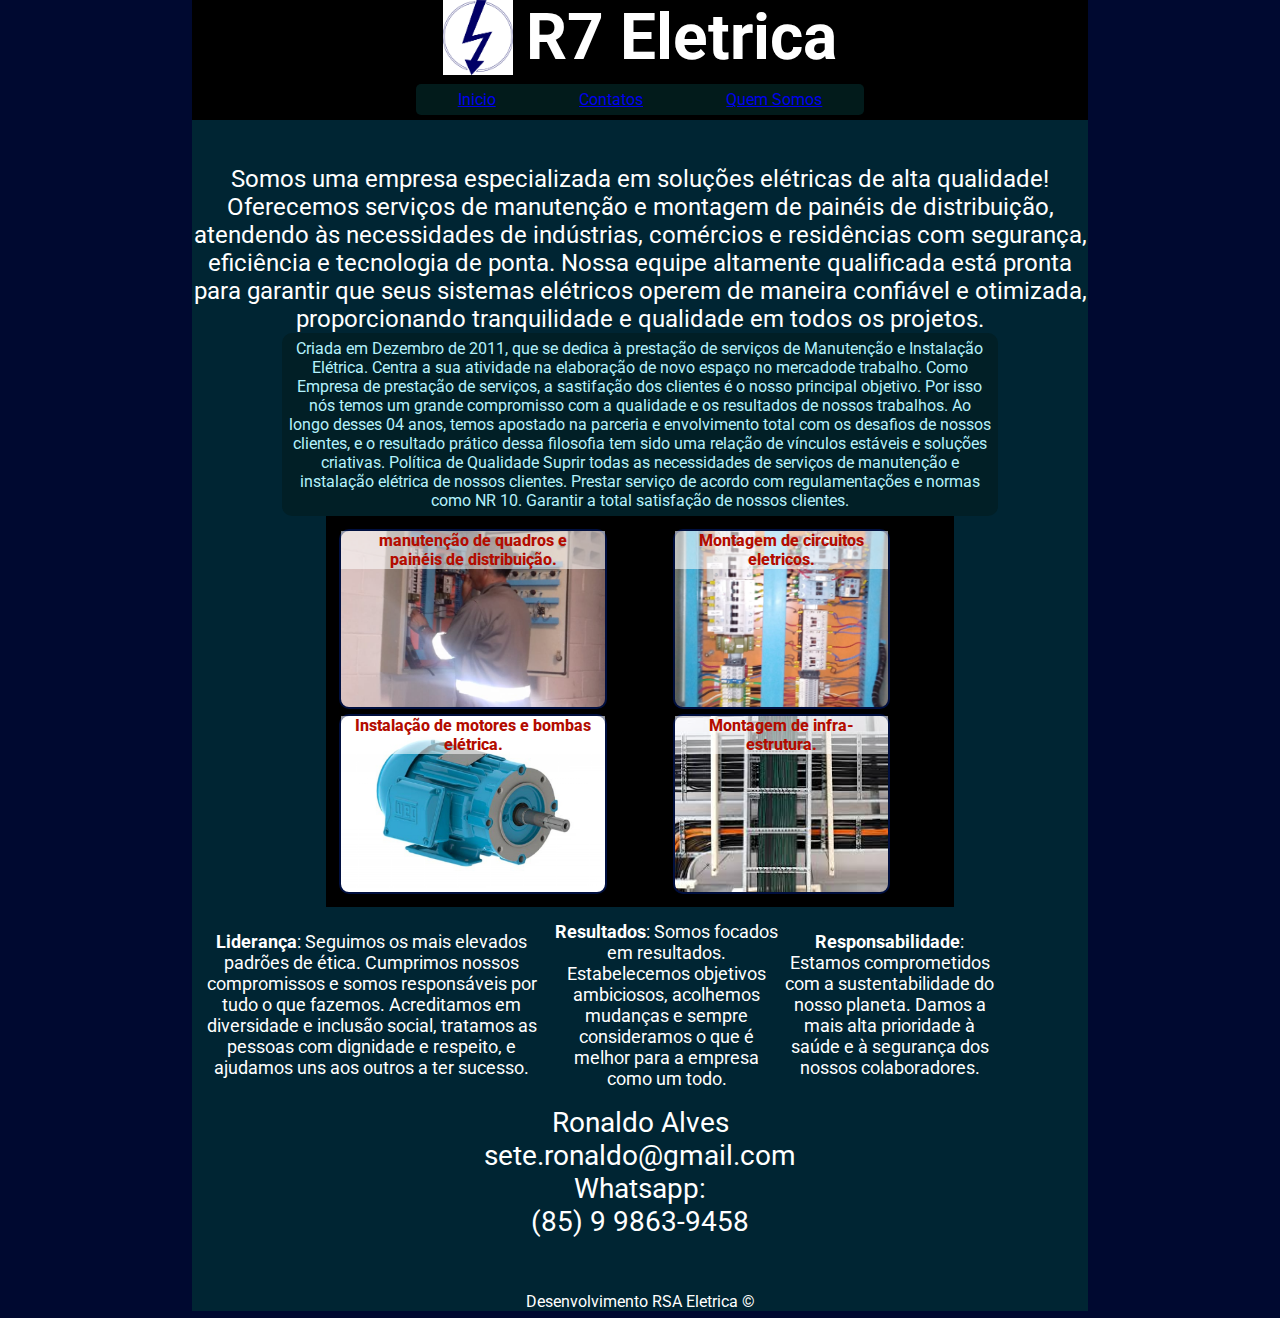
==== commit 20e0630f: "Ajustes Geral" ====
--- a/index.html
+++ b/index.html
@@ -23,11 +23,11 @@
                 <img src="./imagens/logo.png" alt="">
                 <h1 class="h1">R7 Eletrica</h1>
             </div>
-            <div class="header-info">
+            <div class="header-info" id="header-info">
                 <ul class="header-list-info">
-                    <li class="item-list">Inicio</li>
-                    <li class="item-list">Contatos</li>
-                    <li class="item-list" onclick="functionClickAbout()">Quem Somos</li>
+                    <li class="item-list"><a href="#header-info">Inicio</a></li>
+                    <li class="item-list"><a href="#div-ceo div-whatsapp">Contatos</a></li>
+                    <li class="item-list"><a href="#div-span-about">Quem Somos</a></li>
                 </ul>
             </div>
         </section>
@@ -100,9 +100,9 @@
                         alta prioridade à saúde e à segurança dos nossos colaboradores.</p>
                 </div>
             </div>
-            <div class="div-ceo div-whatsapp">Ronaldo Alves</div>
+            <div class="div-ceo div-whatsapp" id="div-ceo div-whatsapp" >Ronaldo Alves</div>
             <div class="div-email div-whatsapp">sete.ronaldo@gmail.com</div>
-            <div class="div-whatsapp">Whatsapp: <p class="span-whatsapp">85 9.8698-0412</p></div>
+            <div class="div-whatsapp">Whatsapp: <p class="span-whatsapp">(85) 9 9863-9458</p></div>
         </section>
 
         <section class="div-footer">
